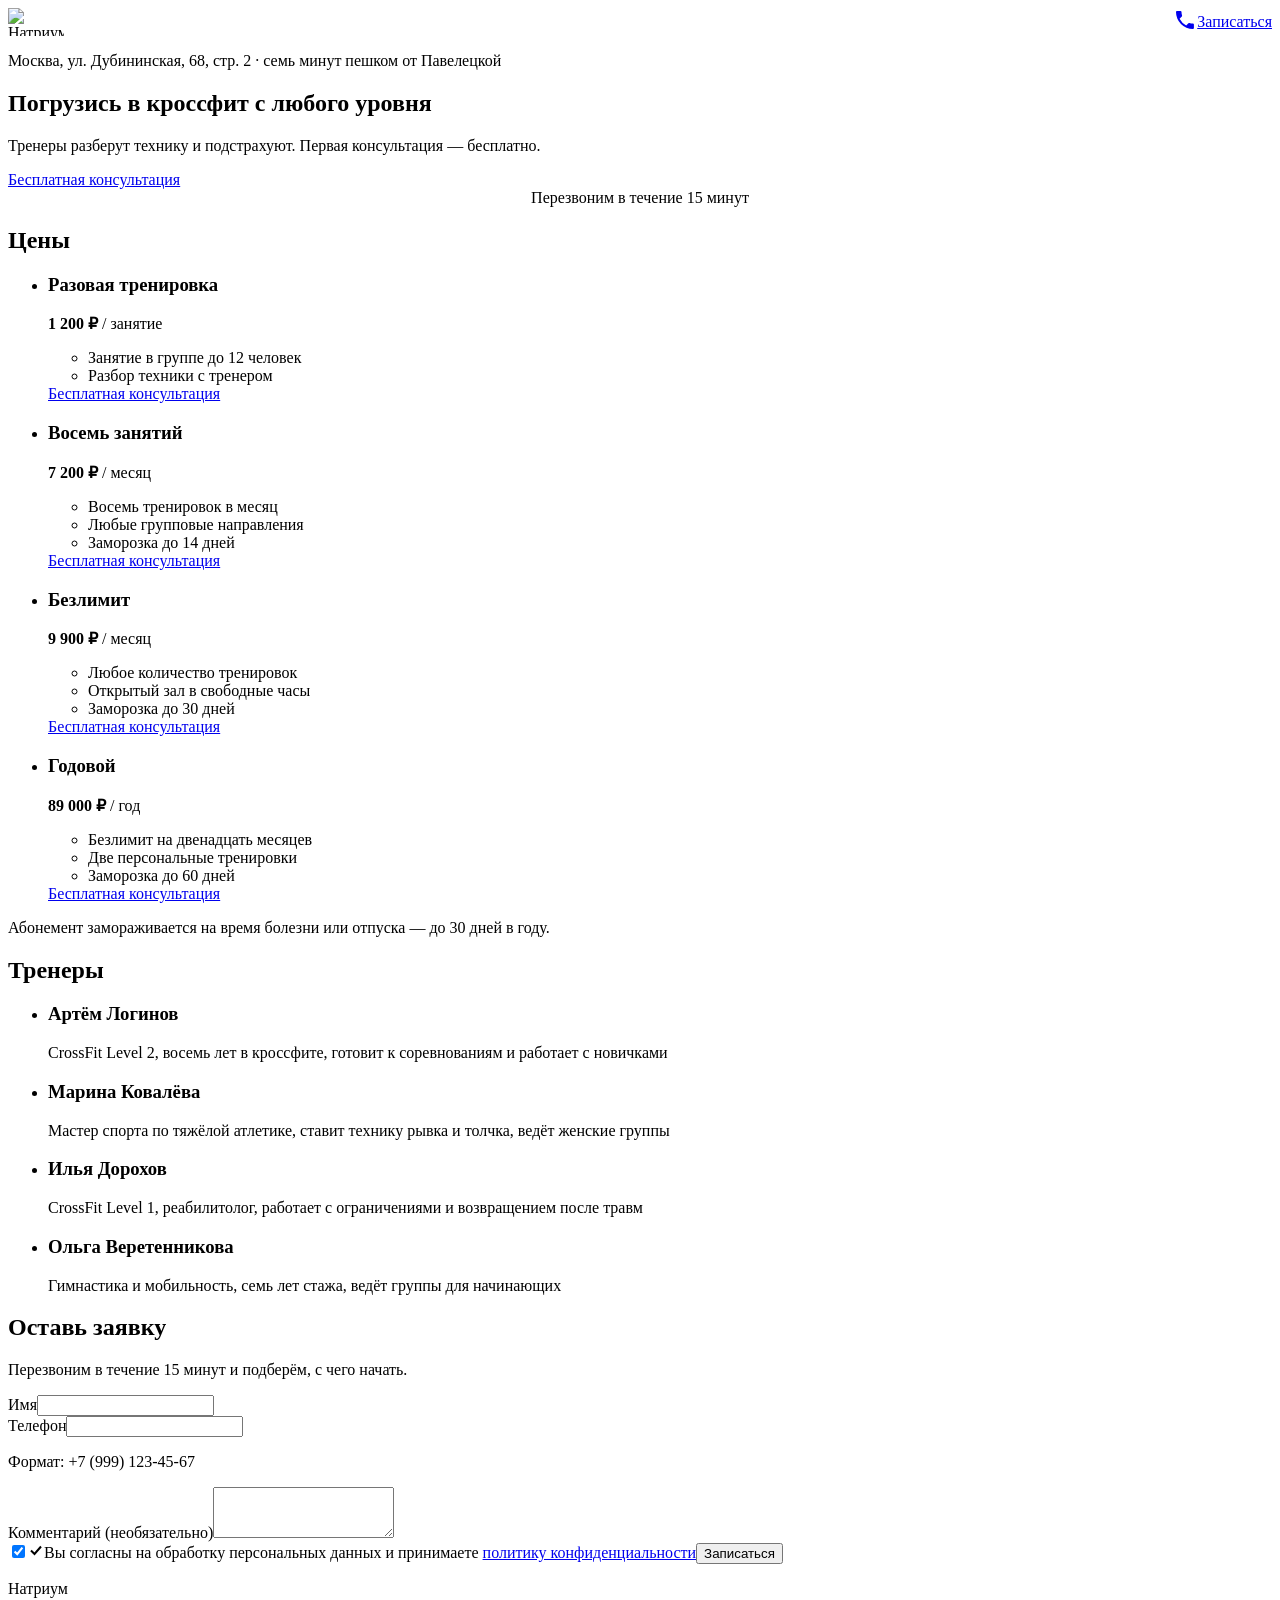
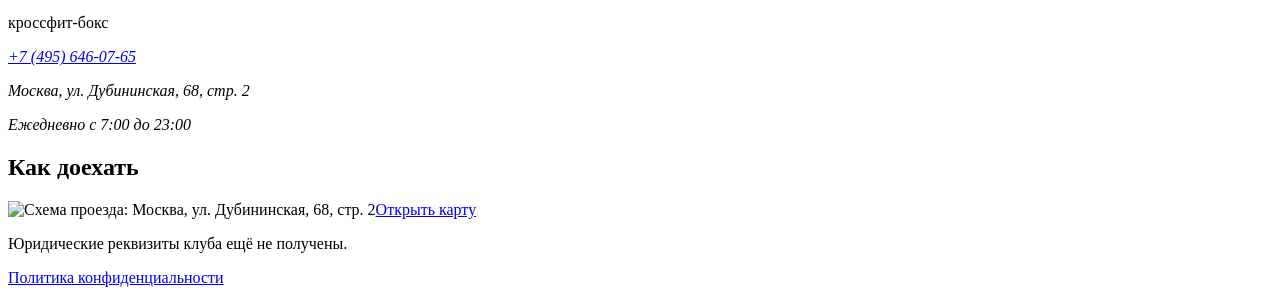
==== prototype/index.html @ 57ae1d21 "Презентация лендинга «Натриум» с кликабельным прототипом Co-Authored-By: Claude Opus 5 <noreply@anth" ====
<!DOCTYPE html><html lang="ru"><head><meta charset="utf-8"><!-- Без user-scalable=no и без maximum-scale: запрет на блокировку зума
         иначе остаётся словами (EXPERIENCE.md → Foundation). --><meta name="viewport" content="width=device-width, initial-scale=1"><title>Натриум — кроссфит-бокс, семь минут пешком от Павелецкой</title><meta name="description" content="Погрузись в кроссфит с любого уровня. Москва, ул. Дубининская, 68, стр. 2."><link rel="canonical" href="https://go.natriumcrossfit.ru/"><meta name="robots" content="noindex, nofollow"><link rel="icon" type="image/svg+xml" href="/natrium-presentation/prototype/favicon.svg"><link rel="preload" href="/natrium-presentation/prototype/fonts/oswald-600-cyrillic.woff2" as="font" type="font/woff2" crossorigin><link rel="preload" href="/natrium-presentation/prototype/fonts/roboto-400-cyrillic.woff2" as="font" type="font/woff2" crossorigin><meta property="og:type" content="website"><meta property="og:url" content="https://go.natriumcrossfit.ru/"><meta property="og:title" content="Натриум — кроссфит-бокс, семь минут пешком от Павелецкой"><meta property="og:description" content="Погрузись в кроссфит с любого уровня. Москва, ул. Дубининская, 68, стр. 2."><meta property="og:locale" content="ru_RU"><meta property="og:site_name" content="Натриум"><link rel="stylesheet" href="/natrium-presentation/prototype/_astro/SiteFooter.D-qZdM9V.css"><style>.site-header__inner[data-astro-cid-fzpbxy5g]{justify-content:space-between;align-items:center;gap:var(--space-3);flex-wrap:wrap;display:flex}.site-header__actions[data-astro-cid-fzpbxy5g]{align-items:center;gap:var(--space-3);display:flex}.hero[data-astro-cid-ge2uvauf]{padding-block:var(--space-5) var(--space-4)}.hero__address[data-astro-cid-ge2uvauf]{margin-block-end:var(--space-4)}.hero__accent[data-astro-cid-ge2uvauf]{color:var(--color-accent-text)}.hero__headline[data-astro-cid-ge2uvauf],.hero__support[data-astro-cid-ge2uvauf]{overflow-wrap:break-word;hyphens:auto}.hero__support[data-astro-cid-ge2uvauf]{margin-block-start:var(--space-3)}.hero__cta[data-astro-cid-ge2uvauf]{text-align:center;margin-block-start:var(--space-5)}.hero__note[data-astro-cid-ge2uvauf]{text-align:center;margin-block-start:var(--space-3)}
</style></head><body><header class="site-header" data-sticky-header data-astro-cid-fzpbxy5g><div class="site-header__inner page" data-astro-cid-fzpbxy5g><img class="site-header__logo" src="/natrium-presentation/prototype/logo.svg" alt="Натриум, кроссфит-бокс" width="56" height="28" data-astro-cid-fzpbxy5g><div class="site-header__actions" data-astro-cid-fzpbxy5g><a class="site-header__tel" href="tel:+74956460765" aria-label="Позвонить в клуб" data-astro-cid-fzpbxy5g><svg width="24" height="24" viewBox="0 0 24 24" fill="none" aria-hidden="true" focusable="false" data-astro-cid-fzpbxy5g><path d="M6.6 10.8a15.1 15.1 0 0 0 6.6 6.6l2.2-2.2a1 1 0 0 1 1-.24c1.1.37 2.3.57 3.5.57a1 1 0 0 1 1 1V20a1 1 0 0 1-1 1A17 17 0 0 1 3 4a1 1 0 0 1 1-1h3.5a1 1 0 0 1 1 1c0 1.2.2 2.4.57 3.5a1 1 0 0 1-.25 1l-2.22 2.3Z" fill="currentColor" data-astro-cid-fzpbxy5g></path></svg></a><a class="button button--compact site-header__cta" href="#lead-form" data-astro-cid-fzpbxy5g>Записаться</a></div></div></header><script type="module">var e=document.querySelector(`[data-sticky-header]`),t=document.querySelector(`[data-hero]`);function n(e){let t=e.offsetHeight;return document.documentElement.style.setProperty(`--header-height`,`${t}px`),t}function r(e,t){!t&&e.contains(document.activeElement)&&document.activeElement?.blur(),e.classList.toggle(`site-header--stuck`,t),document.body.classList.toggle(`has-stuck-header`,t)}if(e&&(n(e),`IntersectionObserver`in window)){if(!t)r(e,!0);else{let i=null,a=()=>{let a=n(e);i?.disconnect(),i=new IntersectionObserver(t=>{let n=t[t.length-1];r(e,!n.isIntersecting)},{rootMargin:`-${a}px 0px 0px 0px`,threshold:0}),i.observe(t)};a(),`ResizeObserver`in window&&new ResizeObserver(()=>a()).observe(e)}}</script><main><section class="hero page" data-hero data-astro-cid-ge2uvauf><p class="hero__address text-small" data-astro-cid-ge2uvauf>Москва, ул. Дубининская, 68, стр. 2 · семь минут пешком от Павелецкой</p><h1 class="hero__headline" data-astro-cid-ge2uvauf>Погрузись в кроссфит <span class="hero__accent" data-astro-cid-ge2uvauf>с любого уровня</span></h1><p class="hero__support" data-astro-cid-ge2uvauf>Тренеры разберут технику и подстрахуют. Первая консультация — бесплатно.</p><a class="button button--primary hero__cta" href="#lead-form" data-astro-cid-ge2uvauf>Бесплатная консультация</a><p class="hero__note text-small" data-astro-cid-ge2uvauf>Перезвоним в течение 15 минут</p></section><section class="gallery" aria-labelledby="gallery-title" data-gallery><div class="page"><h2 id="gallery-title">Атмосфера</h2><p class="gallery__caption text-small">Так выглядит зал в обычный будний вечер</p></div><ul class="gallery__rail" role="list" data-gallery-rail><li class="gallery__item"><figure class="gallery__card" tabindex="0" data-description="Заглушка вместо фотографии зала: общий вид тренировочной зоны" aria-label="Заглушка вместо фотографии зала: общий вид тренировочной зоны. Фото 1 из 6"><img src="/natrium-presentation/prototype/gallery/stub-1.webp" alt="" role="presentation" width="240" height="172" loading="lazy" decoding="async" data-gallery-image></figure></li><li class="gallery__item"><figure class="gallery__card" tabindex="0" data-description="Заглушка вместо фотографии зала: стойки со штангами" aria-label="Заглушка вместо фотографии зала: стойки со штангами. Фото 2 из 6"><img src="/natrium-presentation/prototype/gallery/stub-2.webp" alt="" role="presentation" width="240" height="172" loading="lazy" decoding="async" data-gallery-image></figure></li><li class="gallery__item"><figure class="gallery__card" tabindex="0" data-description="Заглушка вместо фотографии зала: зона с гирями и канатами" aria-label="Заглушка вместо фотографии зала: зона с гирями и канатами. Фото 3 из 6"><img src="/natrium-presentation/prototype/gallery/stub-3.webp" alt="" role="presentation" width="240" height="172" loading="lazy" decoding="async" data-gallery-image></figure></li><li class="gallery__item"><figure class="gallery__card" tabindex="0" data-description="Заглушка вместо фотографии зала: групповая тренировка" aria-label="Заглушка вместо фотографии зала: групповая тренировка. Фото 4 из 6"><img src="/natrium-presentation/prototype/gallery/stub-4.webp" alt="" role="presentation" width="240" height="172" loading="lazy" decoding="async" data-gallery-image></figure></li><li class="gallery__item"><figure class="gallery__card" tabindex="0" data-description="Заглушка вместо фотографии зала: тренер объясняет технику" aria-label="Заглушка вместо фотографии зала: тренер объясняет технику. Фото 5 из 6"><img src="/natrium-presentation/prototype/gallery/stub-5.webp" alt="" role="presentation" width="240" height="172" loading="lazy" decoding="async" data-gallery-image></figure></li><li class="gallery__item"><figure class="gallery__card" tabindex="0" data-description="Заглушка вместо фотографии зала: раздевалка и душевые" aria-label="Заглушка вместо фотографии зала: раздевалка и душевые. Фото 6 из 6"><img src="/natrium-presentation/prototype/gallery/stub-6.webp" alt="" role="presentation" width="240" height="172" loading="lazy" decoding="async" data-gallery-image></figure></li></ul><div class="gallery__dots page" aria-hidden="true" data-gallery-dots><span class="gallery__dot" data-dot-index="0"></span><span class="gallery__dot" data-dot-index="1"></span><span class="gallery__dot" data-dot-index="2"></span><span class="gallery__dot" data-dot-index="3"></span><span class="gallery__dot" data-dot-index="4"></span><span class="gallery__dot" data-dot-index="5"></span></div></section><script type="module">var e=document.querySelector(`[data-gallery-rail]`),t=document.querySelector(`[data-gallery-dots]`),n=e?.closest(`[data-gallery]`)??null;if(e){let r=()=>Array.from(e.querySelectorAll(`.gallery__card`));function i(){let e=r();for(let[t,n]of e.entries()){let r=n.dataset.description??``;n.setAttribute(`aria-label`,`${r}. Фото ${t+1} из ${e.length}`)}}e.addEventListener(`keydown`,e=>{let t=r(),n=t.indexOf(document.activeElement);if(n===-1)return;let i=null;e.key===`ArrowRight`?i=n+1:e.key===`ArrowLeft`?i=n-1:e.key===`Home`?i=0:e.key===`End`&&(i=t.length-1),!(i===null||i<0||i>=t.length||i===n)&&(e.preventDefault(),t[i].focus())});let a=null;if(t&&`IntersectionObserver`in window){a=new IntersectionObserver(e=>{let n=e.filter(e=>e.isIntersecting).sort((e,t)=>t.intersectionRatio-e.intersectionRatio)[0];if(!n)return;let i=r().indexOf(n.target);Array.from(t.querySelectorAll(`.gallery__dot`)).forEach((e,t)=>e.classList.toggle(`gallery__dot--on`,t===i))},{root:e,threshold:.6});for(let e of r())a.observe(e)}function o(o){let s=o.closest(`.gallery__card`),c=o.closest(`.gallery__item`);if(!s||!c)return;let l=r(),u=l.indexOf(s);s.contains(document.activeElement)&&(l[u+1]??l[u-1]??e).focus?.(),a?.unobserve(s),t?.querySelectorAll(`.gallery__dot`)[u]?.remove(),c.remove(),i(),r().length===0&&n?.remove()}for(let t of e.querySelectorAll(`[data-gallery-image]`))t.addEventListener(`error`,()=>o(t)),t.complete&&t.naturalWidth===0&&o(t)}</script><section class="pricing" aria-labelledby="pricing-title" data-pricing><div class="page"><h2 id="pricing-title">Цены</h2><ul class="pricing__grid" role="list"><li class="pricing__item"><article class="card-price" aria-labelledby="plan-probe"><h3 id="plan-probe" class="card-price__name">Разовая тренировка</h3><p class="card-price__price" aria-label="1 200 рублей за занятие"><strong>1 200&#160;₽</strong> <span class="card-price__period">/ занятие</span></p><ul class="card-price__includes" role="list"><li>Занятие в группе до 12 человек</li><li>Разбор техники с тренером</li></ul><a class="button button--primary card-price__cta" href="#lead-form" data-plan="probe" data-plan-name="Разовая тренировка" aria-label="Бесплатная консультация — тариф «Разовая тренировка»">Бесплатная консультация</a></article></li><li class="pricing__item"><article class="card-price" aria-labelledby="plan-month-8"><h3 id="plan-month-8" class="card-price__name">Восемь занятий</h3><p class="card-price__price" aria-label="7 200 рублей за месяц"><strong>7 200&#160;₽</strong> <span class="card-price__period">/ месяц</span></p><ul class="card-price__includes" role="list"><li>Восемь тренировок в месяц</li><li>Любые групповые направления</li><li>Заморозка до 14 дней</li></ul><a class="button button--primary card-price__cta" href="#lead-form" data-plan="month-8" data-plan-name="Восемь занятий" aria-label="Бесплатная консультация — тариф «Восемь занятий»">Бесплатная консультация</a></article></li><li class="pricing__item"><article class="card-price" aria-labelledby="plan-month-unlim"><h3 id="plan-month-unlim" class="card-price__name">Безлимит</h3><p class="card-price__price" aria-label="9 900 рублей за месяц"><strong>9 900&#160;₽</strong> <span class="card-price__period">/ месяц</span></p><ul class="card-price__includes" role="list"><li>Любое количество тренировок</li><li>Открытый зал в свободные часы</li><li>Заморозка до 30 дней</li></ul><a class="button button--primary card-price__cta" href="#lead-form" data-plan="month-unlim" data-plan-name="Безлимит" aria-label="Бесплатная консультация — тариф «Безлимит»">Бесплатная консультация</a></article></li><li class="pricing__item"><article class="card-price" aria-labelledby="plan-year"><h3 id="plan-year" class="card-price__name">Годовой</h3><p class="card-price__price" aria-label="89 000 рублей за год"><strong>89 000&#160;₽</strong> <span class="card-price__period">/ год</span></p><ul class="card-price__includes" role="list"><li>Безлимит на двенадцать месяцев</li><li>Две персональные тренировки</li><li>Заморозка до 60 дней</li></ul><a class="button button--primary card-price__cta" href="#lead-form" data-plan="year" data-plan-name="Годовой" aria-label="Бесплатная консультация — тариф «Годовой»">Бесплатная консультация</a></article></li></ul><p class="pricing__note text-small">Абонемент замораживается на время болезни или отпуска — до 30 дней в году.</p></div></section><section class="coaches" aria-labelledby="coaches-title" data-coaches><div class="page"><h2 id="coaches-title">Тренеры</h2><ul class="coaches__grid" role="list"><li class="card-coach"><img class="card-coach__photo" src="/natrium-presentation/prototype/coaches/stub-1.webp" alt="Артём Логинов: фотография ещё не получена" width="480" height="480" loading="lazy" decoding="async" data-coach-photo><h3 class="card-coach__name">Артём Логинов</h3><p class="card-coach__meta">CrossFit Level 2, восемь лет в кроссфите, готовит к соревнованиям и работает с новичками</p></li><li class="card-coach"><img class="card-coach__photo" src="/natrium-presentation/prototype/coaches/stub-2.webp" alt="Марина Ковалёва: фотография ещё не получена" width="480" height="480" loading="lazy" decoding="async" data-coach-photo><h3 class="card-coach__name">Марина Ковалёва</h3><p class="card-coach__meta">Мастер спорта по тяжёлой атлетике, ставит технику рывка и толчка, ведёт женские группы</p></li><li class="card-coach"><img class="card-coach__photo" src="/natrium-presentation/prototype/coaches/stub-3.webp" alt="Илья Дорохов: фотография ещё не получена" width="480" height="480" loading="lazy" decoding="async" data-coach-photo><h3 class="card-coach__name">Илья Дорохов</h3><p class="card-coach__meta">CrossFit Level 1, реабилитолог, работает с ограничениями и возвращением после травм</p></li><li class="card-coach"><img class="card-coach__photo" src="/natrium-presentation/prototype/coaches/stub-4.webp" alt="Ольга Веретенникова: фотография ещё не получена" width="480" height="480" loading="lazy" decoding="async" data-coach-photo><h3 class="card-coach__name">Ольга Веретенникова</h3><p class="card-coach__meta">Гимнастика и мобильность, семь лет стажа, ведёт группы для начинающих</p></li></ul></div></section><script type="module">for(let e of document.querySelectorAll(`[data-coach-photo]`)){let t=()=>{e.hidden=!0};e.addEventListener(`error`,t),e.complete&&e.naturalWidth===0&&t()}</script><section class="lead-inline page" id="lead-form" aria-labelledby="lead-inline-title" data-lead-inline><form class="lead-form" method="post" data-lead-form="inline"><h2 class="lead-form__title" id="lead-inline-title">Оставь заявку</h2><p class="lead-form__lead">Перезвоним в течение 15 минут и подберём, с чего начать.</p><div class="field"><label class="field__label" for="lead-inline-name">Имя</label><input class="field__input" id="lead-inline-name" name="name" type="text" autocomplete="name" autocapitalize="words"></div><div class="field"><label class="field__label" for="lead-inline-phone">Телефон</label><input class="field__input" id="lead-inline-phone" name="phone" type="tel" autocomplete="tel" aria-describedby="lead-inline-phone-hint"><p class="field__hint" id="lead-inline-phone-hint">Формат: +7 (999) 123-45-67</p></div><div class="field"><label class="field__label" for="lead-inline-comment">Комментарий (необязательно)</label><textarea class="field__input field__input--comment" id="lead-inline-comment" name="comment" rows="3"></textarea></div><label class="consent" for="lead-inline-consent"><span class="consent__control"><input class="consent__box" id="lead-inline-consent" name="consent" type="checkbox" checked><svg class="consent__check" width="16" height="16" viewBox="0 0 16 16" aria-hidden="true" focusable="false"><path d="M3 8.5 6.5 12 13 4.5" fill="none" stroke="currentColor" stroke-width="2"></path></svg></span><span class="consent__label">Вы согласны на обработку персональных данных и принимаете <a href="/natrium-presentation/prototype/policy/" target="_blank" rel="noopener" aria-label="политику конфиденциальности — откроется в новой вкладке">политику конфиденциальности</a></span></label><button class="button button--primary lead-form__submit" type="submit">Записаться</button></form></section></main><footer class="site-footer on-inverse" data-footer><div class="page"><p class="site-footer__name">Натриум</p><p class="site-footer__tagline text-small">кроссфит-бокс</p><address class="site-footer__contacts"><p class="site-footer__contact"><a class="site-footer__phone" href="tel:+74956460765">+7 (495) 646-07-65</a></p><p class="site-footer__address text-small">Москва, ул. Дубининская, 68, стр. 2</p><p class="site-footer__hours text-small">Ежедневно с 7:00 до 23:00</p></address><section class="map-footer" aria-labelledby="map-title" data-map><h2 id="map-title" class="site-footer__map-title text-small">Как доехать</h2><img class="map-footer__preview" src="/natrium-presentation/prototype/map-preview.webp" alt="Схема проезда: Москва, ул. Дубининская, 68, стр. 2" width="720" height="480" loading="lazy" decoding="async" data-map-preview><a class="button button--secondary map-footer__activate" href="https://yandex.ru/maps/-/CDbXqL5b" target="_blank" rel="noopener" data-map-activate data-map-embed="https://yandex.ru/map-widget/v1/?ll=37.635%2C55.717&amp;z=16&amp;mode=search&amp;text=Дубининская%2068с2" data-map-title="Карта: Москва, ул. Дубининская, 68, стр. 2">Открыть карту</a></section><div class="site-footer__legal text-legal"><p data-legal-missing>Юридические реквизиты клуба ещё не получены.</p><p><a class="site-footer__policy" href="/natrium-presentation/prototype/policy/" target="_blank" rel="noopener" aria-label="Политика конфиденциальности — откроется в новой вкладке" data-policy-link>Политика конфиденциальности</a></p></div></div></footer><script type="module">var e=document.querySelector(`[data-map-activate]`),t=document.querySelector(`[data-map-preview]`);if(e&&t){let n=e.dataset.mapEmbed,r=e.dataset.mapTitle??`Карта`;n&&e.addEventListener(`click`,i=>{if(i.defaultPrevented||i.metaKey||i.ctrlKey||i.shiftKey||i.altKey||i.button!==0)return;i.preventDefault();let a=document.createElement(`iframe`);a.className=`map-footer__frame`,a.src=n,a.title=r,a.loading=`lazy`,a.referrerPolicy=`strict-origin-when-cross-origin`,a.addEventListener(`error`,()=>{a.replaceWith(t),e.hidden=!1,e.focus()}),t.replaceWith(a),e.hidden=!0,a.tabIndex=-1,a.focus()})}</script><dialog class="lead-dialog" aria-labelledby="lead-dialog-title" data-lead-dialog><button class="lead-dialog__close" type="button" aria-label="Закрыть форму" data-lead-close><svg width="24" height="24" viewBox="0 0 24 24" aria-hidden="true" focusable="false"><path d="M6 6l12 12M18 6 6 18" fill="none" stroke="currentColor" stroke-width="2"></path></svg></button><div class="lead-dialog__sheet"><form class="lead-form" method="post" data-lead-form="dialog"><h2 class="lead-form__title" id="lead-dialog-title" tabindex="-1" autofocus>Оставь заявку</h2><p class="lead-form__lead">Перезвоним в течение 15 минут и подберём, с чего начать.</p><div class="field"><label class="field__label" for="lead-dialog-name">Имя</label><input class="field__input" id="lead-dialog-name" name="name" type="text" autocomplete="name" autocapitalize="words"></div><div class="field"><label class="field__label" for="lead-dialog-phone">Телефон</label><input class="field__input" id="lead-dialog-phone" name="phone" type="tel" autocomplete="tel" aria-describedby="lead-dialog-phone-hint"><p class="field__hint" id="lead-dialog-phone-hint">Формат: +7 (999) 123-45-67</p></div><div class="field"><label class="field__label" for="lead-dialog-comment">Комментарий (необязательно)</label><textarea class="field__input field__input--comment" id="lead-dialog-comment" name="comment" rows="3"></textarea></div><label class="consent" for="lead-dialog-consent"><span class="consent__control"><input class="consent__box" id="lead-dialog-consent" name="consent" type="checkbox" checked><svg class="consent__check" width="16" height="16" viewBox="0 0 16 16" aria-hidden="true" focusable="false"><path d="M3 8.5 6.5 12 13 4.5" fill="none" stroke="currentColor" stroke-width="2"></path></svg></span><span class="consent__label">Вы согласны на обработку персональных данных и принимаете <a href="/natrium-presentation/prototype/policy/" target="_blank" rel="noopener" aria-label="политику конфиденциальности — откроется в новой вкладке">политику конфиденциальности</a></span></label><button class="button button--primary lead-form__submit" type="submit">Записаться</button></form></div></dialog><script type="module">var e=document.querySelector(`[data-lead-dialog]`),t=[...document.querySelectorAll(`[data-lead-form]`)];function n(e,n){if(n.name)for(let r of t){if(r===e)continue;let t=r.elements.namedItem(n.name);(t instanceof HTMLInputElement||t instanceof HTMLTextAreaElement)&&(n instanceof HTMLInputElement&&n.type===`checkbox`?t.checked=n.checked:t.value=n.value)}}for(let e of t){e.reset();let t=t=>{let r=t.target;(r instanceof HTMLInputElement||r instanceof HTMLTextAreaElement)&&n(e,r)};e.addEventListener(`input`,t),e.addEventListener(`change`,t),e.addEventListener(`submit`,e=>e.preventDefault())}if(e&&typeof e.showModal==`function`){let t=e.querySelector(`#lead-dialog-title`),n=null,r=r=>{e.open||(n=r,e.showModal(),t?.focus({preventScroll:!0}))};document.addEventListener(`click`,e=>{if(e.defaultPrevented||e.button!==0||e.metaKey||e.ctrlKey||e.shiftKey||e.altKey)return;let t=e.target?.closest?.(`a[href="#lead-form"]`);t&&(e.preventDefault(),r(t))}),e.querySelector(`[data-lead-close]`)?.addEventListener(`click`,()=>e.close());let i=!1;e.addEventListener(`pointerdown`,t=>{i=t.target===e}),e.addEventListener(`click`,t=>{t.target===e&&i&&e.close(),i=!1}),e.addEventListener(`close`,()=>{n?.focus({preventScroll:!0}),n=null});let a=window.visualViewport;if(a){let n=()=>{if(!e.open)return;let t=document.documentElement,n=Math.max(0,window.innerHeight-a.height-a.offsetTop);t.style.setProperty(`--viewport-height`,`${a.height}px`),t.style.setProperty(`--keyboard-inset`,`${n}px`)},r=()=>{n();let r=document.activeElement;e.open&&r instanceof HTMLElement&&e.contains(r)&&r!==t&&r.scrollIntoView({block:`nearest`})};a.addEventListener(`resize`,r),a.addEventListener(`scroll`,n),e.addEventListener(`focusin`,r)}}</script></body></html>
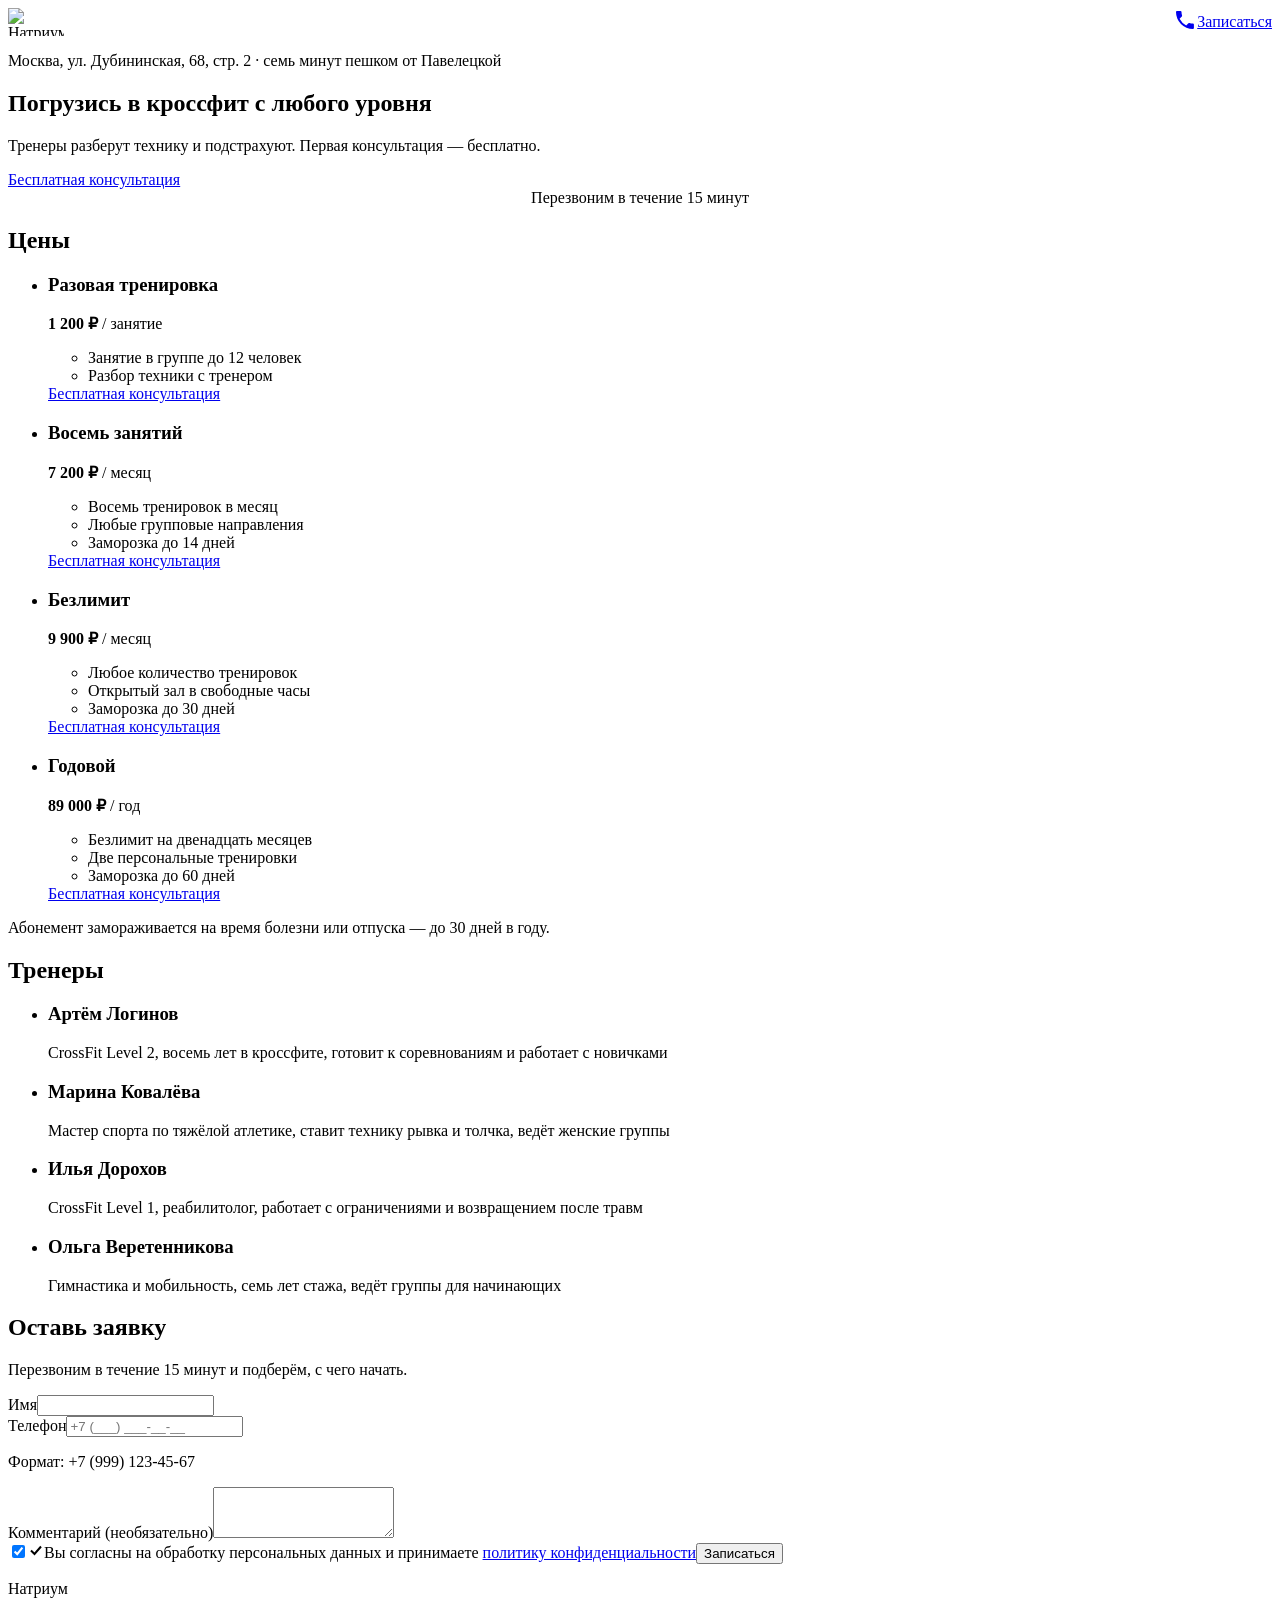
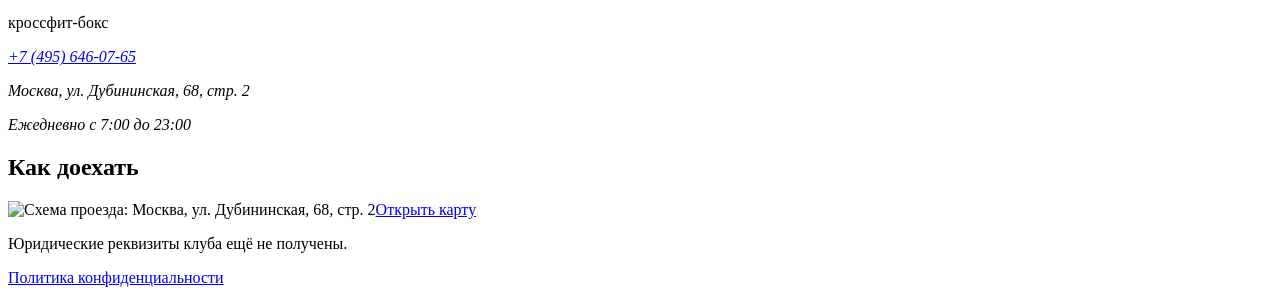
==== commit 783a3aa4: "Презентация: маска телефона и проверка полей готовы Прототип пересобран из onepagesite (main 7239dca" ====
--- a/prototype/index.html
+++ b/prototype/index.html
@@ -1,3 +1,3 @@
 <!DOCTYPE html><html lang="ru"><head><meta charset="utf-8"><!-- Без user-scalable=no и без maximum-scale: запрет на блокировку зума
-         иначе остаётся словами (EXPERIENCE.md → Foundation). --><meta name="viewport" content="width=device-width, initial-scale=1"><title>Натриум — кроссфит-бокс, семь минут пешком от Павелецкой</title><meta name="description" content="Погрузись в кроссфит с любого уровня. Москва, ул. Дубининская, 68, стр. 2."><link rel="canonical" href="https://go.natriumcrossfit.ru/"><meta name="robots" content="noindex, nofollow"><link rel="icon" type="image/svg+xml" href="/natrium-presentation/prototype/favicon.svg"><link rel="preload" href="/natrium-presentation/prototype/fonts/oswald-600-cyrillic.woff2" as="font" type="font/woff2" crossorigin><link rel="preload" href="/natrium-presentation/prototype/fonts/roboto-400-cyrillic.woff2" as="font" type="font/woff2" crossorigin><meta property="og:type" content="website"><meta property="og:url" content="https://go.natriumcrossfit.ru/"><meta property="og:title" content="Натриум — кроссфит-бокс, семь минут пешком от Павелецкой"><meta property="og:description" content="Погрузись в кроссфит с любого уровня. Москва, ул. Дубининская, 68, стр. 2."><meta property="og:locale" content="ru_RU"><meta property="og:site_name" content="Натриум"><link rel="stylesheet" href="/natrium-presentation/prototype/_astro/SiteFooter.D-qZdM9V.css"><style>.site-header__inner[data-astro-cid-fzpbxy5g]{justify-content:space-between;align-items:center;gap:var(--space-3);flex-wrap:wrap;display:flex}.site-header__actions[data-astro-cid-fzpbxy5g]{align-items:center;gap:var(--space-3);display:flex}.hero[data-astro-cid-ge2uvauf]{padding-block:var(--space-5) var(--space-4)}.hero__address[data-astro-cid-ge2uvauf]{margin-block-end:var(--space-4)}.hero__accent[data-astro-cid-ge2uvauf]{color:var(--color-accent-text)}.hero__headline[data-astro-cid-ge2uvauf],.hero__support[data-astro-cid-ge2uvauf]{overflow-wrap:break-word;hyphens:auto}.hero__support[data-astro-cid-ge2uvauf]{margin-block-start:var(--space-3)}.hero__cta[data-astro-cid-ge2uvauf]{text-align:center;margin-block-start:var(--space-5)}.hero__note[data-astro-cid-ge2uvauf]{text-align:center;margin-block-start:var(--space-3)}
-</style></head><body><header class="site-header" data-sticky-header data-astro-cid-fzpbxy5g><div class="site-header__inner page" data-astro-cid-fzpbxy5g><img class="site-header__logo" src="/natrium-presentation/prototype/logo.svg" alt="Натриум, кроссфит-бокс" width="56" height="28" data-astro-cid-fzpbxy5g><div class="site-header__actions" data-astro-cid-fzpbxy5g><a class="site-header__tel" href="tel:+74956460765" aria-label="Позвонить в клуб" data-astro-cid-fzpbxy5g><svg width="24" height="24" viewBox="0 0 24 24" fill="none" aria-hidden="true" focusable="false" data-astro-cid-fzpbxy5g><path d="M6.6 10.8a15.1 15.1 0 0 0 6.6 6.6l2.2-2.2a1 1 0 0 1 1-.24c1.1.37 2.3.57 3.5.57a1 1 0 0 1 1 1V20a1 1 0 0 1-1 1A17 17 0 0 1 3 4a1 1 0 0 1 1-1h3.5a1 1 0 0 1 1 1c0 1.2.2 2.4.57 3.5a1 1 0 0 1-.25 1l-2.22 2.3Z" fill="currentColor" data-astro-cid-fzpbxy5g></path></svg></a><a class="button button--compact site-header__cta" href="#lead-form" data-astro-cid-fzpbxy5g>Записаться</a></div></div></header><script type="module">var e=document.querySelector(`[data-sticky-header]`),t=document.querySelector(`[data-hero]`);function n(e){let t=e.offsetHeight;return document.documentElement.style.setProperty(`--header-height`,`${t}px`),t}function r(e,t){!t&&e.contains(document.activeElement)&&document.activeElement?.blur(),e.classList.toggle(`site-header--stuck`,t),document.body.classList.toggle(`has-stuck-header`,t)}if(e&&(n(e),`IntersectionObserver`in window)){if(!t)r(e,!0);else{let i=null,a=()=>{let a=n(e);i?.disconnect(),i=new IntersectionObserver(t=>{let n=t[t.length-1];r(e,!n.isIntersecting)},{rootMargin:`-${a}px 0px 0px 0px`,threshold:0}),i.observe(t)};a(),`ResizeObserver`in window&&new ResizeObserver(()=>a()).observe(e)}}</script><main><section class="hero page" data-hero data-astro-cid-ge2uvauf><p class="hero__address text-small" data-astro-cid-ge2uvauf>Москва, ул. Дубининская, 68, стр. 2 · семь минут пешком от Павелецкой</p><h1 class="hero__headline" data-astro-cid-ge2uvauf>Погрузись в кроссфит <span class="hero__accent" data-astro-cid-ge2uvauf>с любого уровня</span></h1><p class="hero__support" data-astro-cid-ge2uvauf>Тренеры разберут технику и подстрахуют. Первая консультация — бесплатно.</p><a class="button button--primary hero__cta" href="#lead-form" data-astro-cid-ge2uvauf>Бесплатная консультация</a><p class="hero__note text-small" data-astro-cid-ge2uvauf>Перезвоним в течение 15 минут</p></section><section class="gallery" aria-labelledby="gallery-title" data-gallery><div class="page"><h2 id="gallery-title">Атмосфера</h2><p class="gallery__caption text-small">Так выглядит зал в обычный будний вечер</p></div><ul class="gallery__rail" role="list" data-gallery-rail><li class="gallery__item"><figure class="gallery__card" tabindex="0" data-description="Заглушка вместо фотографии зала: общий вид тренировочной зоны" aria-label="Заглушка вместо фотографии зала: общий вид тренировочной зоны. Фото 1 из 6"><img src="/natrium-presentation/prototype/gallery/stub-1.webp" alt="" role="presentation" width="240" height="172" loading="lazy" decoding="async" data-gallery-image></figure></li><li class="gallery__item"><figure class="gallery__card" tabindex="0" data-description="Заглушка вместо фотографии зала: стойки со штангами" aria-label="Заглушка вместо фотографии зала: стойки со штангами. Фото 2 из 6"><img src="/natrium-presentation/prototype/gallery/stub-2.webp" alt="" role="presentation" width="240" height="172" loading="lazy" decoding="async" data-gallery-image></figure></li><li class="gallery__item"><figure class="gallery__card" tabindex="0" data-description="Заглушка вместо фотографии зала: зона с гирями и канатами" aria-label="Заглушка вместо фотографии зала: зона с гирями и канатами. Фото 3 из 6"><img src="/natrium-presentation/prototype/gallery/stub-3.webp" alt="" role="presentation" width="240" height="172" loading="lazy" decoding="async" data-gallery-image></figure></li><li class="gallery__item"><figure class="gallery__card" tabindex="0" data-description="Заглушка вместо фотографии зала: групповая тренировка" aria-label="Заглушка вместо фотографии зала: групповая тренировка. Фото 4 из 6"><img src="/natrium-presentation/prototype/gallery/stub-4.webp" alt="" role="presentation" width="240" height="172" loading="lazy" decoding="async" data-gallery-image></figure></li><li class="gallery__item"><figure class="gallery__card" tabindex="0" data-description="Заглушка вместо фотографии зала: тренер объясняет технику" aria-label="Заглушка вместо фотографии зала: тренер объясняет технику. Фото 5 из 6"><img src="/natrium-presentation/prototype/gallery/stub-5.webp" alt="" role="presentation" width="240" height="172" loading="lazy" decoding="async" data-gallery-image></figure></li><li class="gallery__item"><figure class="gallery__card" tabindex="0" data-description="Заглушка вместо фотографии зала: раздевалка и душевые" aria-label="Заглушка вместо фотографии зала: раздевалка и душевые. Фото 6 из 6"><img src="/natrium-presentation/prototype/gallery/stub-6.webp" alt="" role="presentation" width="240" height="172" loading="lazy" decoding="async" data-gallery-image></figure></li></ul><div class="gallery__dots page" aria-hidden="true" data-gallery-dots><span class="gallery__dot" data-dot-index="0"></span><span class="gallery__dot" data-dot-index="1"></span><span class="gallery__dot" data-dot-index="2"></span><span class="gallery__dot" data-dot-index="3"></span><span class="gallery__dot" data-dot-index="4"></span><span class="gallery__dot" data-dot-index="5"></span></div></section><script type="module">var e=document.querySelector(`[data-gallery-rail]`),t=document.querySelector(`[data-gallery-dots]`),n=e?.closest(`[data-gallery]`)??null;if(e){let r=()=>Array.from(e.querySelectorAll(`.gallery__card`));function i(){let e=r();for(let[t,n]of e.entries()){let r=n.dataset.description??``;n.setAttribute(`aria-label`,`${r}. Фото ${t+1} из ${e.length}`)}}e.addEventListener(`keydown`,e=>{let t=r(),n=t.indexOf(document.activeElement);if(n===-1)return;let i=null;e.key===`ArrowRight`?i=n+1:e.key===`ArrowLeft`?i=n-1:e.key===`Home`?i=0:e.key===`End`&&(i=t.length-1),!(i===null||i<0||i>=t.length||i===n)&&(e.preventDefault(),t[i].focus())});let a=null;if(t&&`IntersectionObserver`in window){a=new IntersectionObserver(e=>{let n=e.filter(e=>e.isIntersecting).sort((e,t)=>t.intersectionRatio-e.intersectionRatio)[0];if(!n)return;let i=r().indexOf(n.target);Array.from(t.querySelectorAll(`.gallery__dot`)).forEach((e,t)=>e.classList.toggle(`gallery__dot--on`,t===i))},{root:e,threshold:.6});for(let e of r())a.observe(e)}function o(o){let s=o.closest(`.gallery__card`),c=o.closest(`.gallery__item`);if(!s||!c)return;let l=r(),u=l.indexOf(s);s.contains(document.activeElement)&&(l[u+1]??l[u-1]??e).focus?.(),a?.unobserve(s),t?.querySelectorAll(`.gallery__dot`)[u]?.remove(),c.remove(),i(),r().length===0&&n?.remove()}for(let t of e.querySelectorAll(`[data-gallery-image]`))t.addEventListener(`error`,()=>o(t)),t.complete&&t.naturalWidth===0&&o(t)}</script><section class="pricing" aria-labelledby="pricing-title" data-pricing><div class="page"><h2 id="pricing-title">Цены</h2><ul class="pricing__grid" role="list"><li class="pricing__item"><article class="card-price" aria-labelledby="plan-probe"><h3 id="plan-probe" class="card-price__name">Разовая тренировка</h3><p class="card-price__price" aria-label="1 200 рублей за занятие"><strong>1 200&#160;₽</strong> <span class="card-price__period">/ занятие</span></p><ul class="card-price__includes" role="list"><li>Занятие в группе до 12 человек</li><li>Разбор техники с тренером</li></ul><a class="button button--primary card-price__cta" href="#lead-form" data-plan="probe" data-plan-name="Разовая тренировка" aria-label="Бесплатная консультация — тариф «Разовая тренировка»">Бесплатная консультация</a></article></li><li class="pricing__item"><article class="card-price" aria-labelledby="plan-month-8"><h3 id="plan-month-8" class="card-price__name">Восемь занятий</h3><p class="card-price__price" aria-label="7 200 рублей за месяц"><strong>7 200&#160;₽</strong> <span class="card-price__period">/ месяц</span></p><ul class="card-price__includes" role="list"><li>Восемь тренировок в месяц</li><li>Любые групповые направления</li><li>Заморозка до 14 дней</li></ul><a class="button button--primary card-price__cta" href="#lead-form" data-plan="month-8" data-plan-name="Восемь занятий" aria-label="Бесплатная консультация — тариф «Восемь занятий»">Бесплатная консультация</a></article></li><li class="pricing__item"><article class="card-price" aria-labelledby="plan-month-unlim"><h3 id="plan-month-unlim" class="card-price__name">Безлимит</h3><p class="card-price__price" aria-label="9 900 рублей за месяц"><strong>9 900&#160;₽</strong> <span class="card-price__period">/ месяц</span></p><ul class="card-price__includes" role="list"><li>Любое количество тренировок</li><li>Открытый зал в свободные часы</li><li>Заморозка до 30 дней</li></ul><a class="button button--primary card-price__cta" href="#lead-form" data-plan="month-unlim" data-plan-name="Безлимит" aria-label="Бесплатная консультация — тариф «Безлимит»">Бесплатная консультация</a></article></li><li class="pricing__item"><article class="card-price" aria-labelledby="plan-year"><h3 id="plan-year" class="card-price__name">Годовой</h3><p class="card-price__price" aria-label="89 000 рублей за год"><strong>89 000&#160;₽</strong> <span class="card-price__period">/ год</span></p><ul class="card-price__includes" role="list"><li>Безлимит на двенадцать месяцев</li><li>Две персональные тренировки</li><li>Заморозка до 60 дней</li></ul><a class="button button--primary card-price__cta" href="#lead-form" data-plan="year" data-plan-name="Годовой" aria-label="Бесплатная консультация — тариф «Годовой»">Бесплатная консультация</a></article></li></ul><p class="pricing__note text-small">Абонемент замораживается на время болезни или отпуска — до 30 дней в году.</p></div></section><section class="coaches" aria-labelledby="coaches-title" data-coaches><div class="page"><h2 id="coaches-title">Тренеры</h2><ul class="coaches__grid" role="list"><li class="card-coach"><img class="card-coach__photo" src="/natrium-presentation/prototype/coaches/stub-1.webp" alt="Артём Логинов: фотография ещё не получена" width="480" height="480" loading="lazy" decoding="async" data-coach-photo><h3 class="card-coach__name">Артём Логинов</h3><p class="card-coach__meta">CrossFit Level 2, восемь лет в кроссфите, готовит к соревнованиям и работает с новичками</p></li><li class="card-coach"><img class="card-coach__photo" src="/natrium-presentation/prototype/coaches/stub-2.webp" alt="Марина Ковалёва: фотография ещё не получена" width="480" height="480" loading="lazy" decoding="async" data-coach-photo><h3 class="card-coach__name">Марина Ковалёва</h3><p class="card-coach__meta">Мастер спорта по тяжёлой атлетике, ставит технику рывка и толчка, ведёт женские группы</p></li><li class="card-coach"><img class="card-coach__photo" src="/natrium-presentation/prototype/coaches/stub-3.webp" alt="Илья Дорохов: фотография ещё не получена" width="480" height="480" loading="lazy" decoding="async" data-coach-photo><h3 class="card-coach__name">Илья Дорохов</h3><p class="card-coach__meta">CrossFit Level 1, реабилитолог, работает с ограничениями и возвращением после травм</p></li><li class="card-coach"><img class="card-coach__photo" src="/natrium-presentation/prototype/coaches/stub-4.webp" alt="Ольга Веретенникова: фотография ещё не получена" width="480" height="480" loading="lazy" decoding="async" data-coach-photo><h3 class="card-coach__name">Ольга Веретенникова</h3><p class="card-coach__meta">Гимнастика и мобильность, семь лет стажа, ведёт группы для начинающих</p></li></ul></div></section><script type="module">for(let e of document.querySelectorAll(`[data-coach-photo]`)){let t=()=>{e.hidden=!0};e.addEventListener(`error`,t),e.complete&&e.naturalWidth===0&&t()}</script><section class="lead-inline page" id="lead-form" aria-labelledby="lead-inline-title" data-lead-inline><form class="lead-form" method="post" data-lead-form="inline"><h2 class="lead-form__title" id="lead-inline-title">Оставь заявку</h2><p class="lead-form__lead">Перезвоним в течение 15 минут и подберём, с чего начать.</p><div class="field"><label class="field__label" for="lead-inline-name">Имя</label><input class="field__input" id="lead-inline-name" name="name" type="text" autocomplete="name" autocapitalize="words"></div><div class="field"><label class="field__label" for="lead-inline-phone">Телефон</label><input class="field__input" id="lead-inline-phone" name="phone" type="tel" autocomplete="tel" aria-describedby="lead-inline-phone-hint"><p class="field__hint" id="lead-inline-phone-hint">Формат: +7 (999) 123-45-67</p></div><div class="field"><label class="field__label" for="lead-inline-comment">Комментарий (необязательно)</label><textarea class="field__input field__input--comment" id="lead-inline-comment" name="comment" rows="3"></textarea></div><label class="consent" for="lead-inline-consent"><span class="consent__control"><input class="consent__box" id="lead-inline-consent" name="consent" type="checkbox" checked><svg class="consent__check" width="16" height="16" viewBox="0 0 16 16" aria-hidden="true" focusable="false"><path d="M3 8.5 6.5 12 13 4.5" fill="none" stroke="currentColor" stroke-width="2"></path></svg></span><span class="consent__label">Вы согласны на обработку персональных данных и принимаете <a href="/natrium-presentation/prototype/policy/" target="_blank" rel="noopener" aria-label="политику конфиденциальности — откроется в новой вкладке">политику конфиденциальности</a></span></label><button class="button button--primary lead-form__submit" type="submit">Записаться</button></form></section></main><footer class="site-footer on-inverse" data-footer><div class="page"><p class="site-footer__name">Натриум</p><p class="site-footer__tagline text-small">кроссфит-бокс</p><address class="site-footer__contacts"><p class="site-footer__contact"><a class="site-footer__phone" href="tel:+74956460765">+7 (495) 646-07-65</a></p><p class="site-footer__address text-small">Москва, ул. Дубининская, 68, стр. 2</p><p class="site-footer__hours text-small">Ежедневно с 7:00 до 23:00</p></address><section class="map-footer" aria-labelledby="map-title" data-map><h2 id="map-title" class="site-footer__map-title text-small">Как доехать</h2><img class="map-footer__preview" src="/natrium-presentation/prototype/map-preview.webp" alt="Схема проезда: Москва, ул. Дубининская, 68, стр. 2" width="720" height="480" loading="lazy" decoding="async" data-map-preview><a class="button button--secondary map-footer__activate" href="https://yandex.ru/maps/-/CDbXqL5b" target="_blank" rel="noopener" data-map-activate data-map-embed="https://yandex.ru/map-widget/v1/?ll=37.635%2C55.717&amp;z=16&amp;mode=search&amp;text=Дубининская%2068с2" data-map-title="Карта: Москва, ул. Дубининская, 68, стр. 2">Открыть карту</a></section><div class="site-footer__legal text-legal"><p data-legal-missing>Юридические реквизиты клуба ещё не получены.</p><p><a class="site-footer__policy" href="/natrium-presentation/prototype/policy/" target="_blank" rel="noopener" aria-label="Политика конфиденциальности — откроется в новой вкладке" data-policy-link>Политика конфиденциальности</a></p></div></div></footer><script type="module">var e=document.querySelector(`[data-map-activate]`),t=document.querySelector(`[data-map-preview]`);if(e&&t){let n=e.dataset.mapEmbed,r=e.dataset.mapTitle??`Карта`;n&&e.addEventListener(`click`,i=>{if(i.defaultPrevented||i.metaKey||i.ctrlKey||i.shiftKey||i.altKey||i.button!==0)return;i.preventDefault();let a=document.createElement(`iframe`);a.className=`map-footer__frame`,a.src=n,a.title=r,a.loading=`lazy`,a.referrerPolicy=`strict-origin-when-cross-origin`,a.addEventListener(`error`,()=>{a.replaceWith(t),e.hidden=!1,e.focus()}),t.replaceWith(a),e.hidden=!0,a.tabIndex=-1,a.focus()})}</script><dialog class="lead-dialog" aria-labelledby="lead-dialog-title" data-lead-dialog><button class="lead-dialog__close" type="button" aria-label="Закрыть форму" data-lead-close><svg width="24" height="24" viewBox="0 0 24 24" aria-hidden="true" focusable="false"><path d="M6 6l12 12M18 6 6 18" fill="none" stroke="currentColor" stroke-width="2"></path></svg></button><div class="lead-dialog__sheet"><form class="lead-form" method="post" data-lead-form="dialog"><h2 class="lead-form__title" id="lead-dialog-title" tabindex="-1" autofocus>Оставь заявку</h2><p class="lead-form__lead">Перезвоним в течение 15 минут и подберём, с чего начать.</p><div class="field"><label class="field__label" for="lead-dialog-name">Имя</label><input class="field__input" id="lead-dialog-name" name="name" type="text" autocomplete="name" autocapitalize="words"></div><div class="field"><label class="field__label" for="lead-dialog-phone">Телефон</label><input class="field__input" id="lead-dialog-phone" name="phone" type="tel" autocomplete="tel" aria-describedby="lead-dialog-phone-hint"><p class="field__hint" id="lead-dialog-phone-hint">Формат: +7 (999) 123-45-67</p></div><div class="field"><label class="field__label" for="lead-dialog-comment">Комментарий (необязательно)</label><textarea class="field__input field__input--comment" id="lead-dialog-comment" name="comment" rows="3"></textarea></div><label class="consent" for="lead-dialog-consent"><span class="consent__control"><input class="consent__box" id="lead-dialog-consent" name="consent" type="checkbox" checked><svg class="consent__check" width="16" height="16" viewBox="0 0 16 16" aria-hidden="true" focusable="false"><path d="M3 8.5 6.5 12 13 4.5" fill="none" stroke="currentColor" stroke-width="2"></path></svg></span><span class="consent__label">Вы согласны на обработку персональных данных и принимаете <a href="/natrium-presentation/prototype/policy/" target="_blank" rel="noopener" aria-label="политику конфиденциальности — откроется в новой вкладке">политику конфиденциальности</a></span></label><button class="button button--primary lead-form__submit" type="submit">Записаться</button></form></div></dialog><script type="module">var e=document.querySelector(`[data-lead-dialog]`),t=[...document.querySelectorAll(`[data-lead-form]`)];function n(e,n){if(n.name)for(let r of t){if(r===e)continue;let t=r.elements.namedItem(n.name);(t instanceof HTMLInputElement||t instanceof HTMLTextAreaElement)&&(n instanceof HTMLInputElement&&n.type===`checkbox`?t.checked=n.checked:t.value=n.value)}}for(let e of t){e.reset();let t=t=>{let r=t.target;(r instanceof HTMLInputElement||r instanceof HTMLTextAreaElement)&&n(e,r)};e.addEventListener(`input`,t),e.addEventListener(`change`,t),e.addEventListener(`submit`,e=>e.preventDefault())}if(e&&typeof e.showModal==`function`){let t=e.querySelector(`#lead-dialog-title`),n=null,r=r=>{e.open||(n=r,e.showModal(),t?.focus({preventScroll:!0}))};document.addEventListener(`click`,e=>{if(e.defaultPrevented||e.button!==0||e.metaKey||e.ctrlKey||e.shiftKey||e.altKey)return;let t=e.target?.closest?.(`a[href="#lead-form"]`);t&&(e.preventDefault(),r(t))}),e.querySelector(`[data-lead-close]`)?.addEventListener(`click`,()=>e.close());let i=!1;e.addEventListener(`pointerdown`,t=>{i=t.target===e}),e.addEventListener(`click`,t=>{t.target===e&&i&&e.close(),i=!1}),e.addEventListener(`close`,()=>{n?.focus({preventScroll:!0}),n=null});let a=window.visualViewport;if(a){let n=()=>{if(!e.open)return;let t=document.documentElement,n=Math.max(0,window.innerHeight-a.height-a.offsetTop);t.style.setProperty(`--viewport-height`,`${a.height}px`),t.style.setProperty(`--keyboard-inset`,`${n}px`)},r=()=>{n();let r=document.activeElement;e.open&&r instanceof HTMLElement&&e.contains(r)&&r!==t&&r.scrollIntoView({block:`nearest`})};a.addEventListener(`resize`,r),a.addEventListener(`scroll`,n),e.addEventListener(`focusin`,r)}}</script></body></html>+         иначе остаётся словами (EXPERIENCE.md → Foundation). --><meta name="viewport" content="width=device-width, initial-scale=1"><title>Натриум — кроссфит-бокс, семь минут пешком от Павелецкой</title><meta name="description" content="Погрузись в кроссфит с любого уровня. Москва, ул. Дубининская, 68, стр. 2."><link rel="canonical" href="https://go.natriumcrossfit.ru/"><meta name="robots" content="noindex, nofollow"><link rel="icon" type="image/svg+xml" href="/natrium-presentation/prototype/favicon.svg"><link rel="preload" href="/natrium-presentation/prototype/fonts/oswald-600-cyrillic.woff2" as="font" type="font/woff2" crossorigin><link rel="preload" href="/natrium-presentation/prototype/fonts/roboto-400-cyrillic.woff2" as="font" type="font/woff2" crossorigin><meta property="og:type" content="website"><meta property="og:url" content="https://go.natriumcrossfit.ru/"><meta property="og:title" content="Натриум — кроссфит-бокс, семь минут пешком от Павелецкой"><meta property="og:description" content="Погрузись в кроссфит с любого уровня. Москва, ул. Дубининская, 68, стр. 2."><meta property="og:locale" content="ru_RU"><meta property="og:site_name" content="Натриум"><link rel="stylesheet" href="/natrium-presentation/prototype/_astro/SiteFooter.9iKpEF4V.css"><style>.site-header__inner[data-astro-cid-fzpbxy5g]{justify-content:space-between;align-items:center;gap:var(--space-3);flex-wrap:wrap;display:flex}.site-header__actions[data-astro-cid-fzpbxy5g]{align-items:center;gap:var(--space-3);display:flex}.hero[data-astro-cid-ge2uvauf]{padding-block:var(--space-5) var(--space-4)}.hero__address[data-astro-cid-ge2uvauf]{margin-block-end:var(--space-4)}.hero__accent[data-astro-cid-ge2uvauf]{color:var(--color-accent-text)}.hero__headline[data-astro-cid-ge2uvauf],.hero__support[data-astro-cid-ge2uvauf]{overflow-wrap:break-word;hyphens:auto}.hero__support[data-astro-cid-ge2uvauf]{margin-block-start:var(--space-3)}.hero__cta[data-astro-cid-ge2uvauf]{text-align:center;margin-block-start:var(--space-5)}.hero__note[data-astro-cid-ge2uvauf]{text-align:center;margin-block-start:var(--space-3)}
+</style></head><body><header class="site-header" data-sticky-header data-astro-cid-fzpbxy5g><div class="site-header__inner page" data-astro-cid-fzpbxy5g><img class="site-header__logo" src="/natrium-presentation/prototype/logo.svg" alt="Натриум, кроссфит-бокс" width="56" height="28" data-astro-cid-fzpbxy5g><div class="site-header__actions" data-astro-cid-fzpbxy5g><a class="site-header__tel" href="tel:+74956460765" aria-label="Позвонить в клуб" data-astro-cid-fzpbxy5g><svg width="24" height="24" viewBox="0 0 24 24" fill="none" aria-hidden="true" focusable="false" data-astro-cid-fzpbxy5g><path d="M6.6 10.8a15.1 15.1 0 0 0 6.6 6.6l2.2-2.2a1 1 0 0 1 1-.24c1.1.37 2.3.57 3.5.57a1 1 0 0 1 1 1V20a1 1 0 0 1-1 1A17 17 0 0 1 3 4a1 1 0 0 1 1-1h3.5a1 1 0 0 1 1 1c0 1.2.2 2.4.57 3.5a1 1 0 0 1-.25 1l-2.22 2.3Z" fill="currentColor" data-astro-cid-fzpbxy5g></path></svg></a><a class="button button--compact site-header__cta" href="#lead-form" data-astro-cid-fzpbxy5g>Записаться</a></div></div></header><script type="module">var e=document.querySelector(`[data-sticky-header]`),t=document.querySelector(`[data-hero]`);function n(e){let t=e.offsetHeight;return document.documentElement.style.setProperty(`--header-height`,`${t}px`),t}function r(e,t){!t&&e.contains(document.activeElement)&&document.activeElement?.blur(),e.classList.toggle(`site-header--stuck`,t),document.body.classList.toggle(`has-stuck-header`,t)}if(e&&(n(e),`IntersectionObserver`in window)){if(!t)r(e,!0);else{let i=null,a=()=>{let a=n(e);i?.disconnect(),i=new IntersectionObserver(t=>{let n=t[t.length-1];r(e,!n.isIntersecting)},{rootMargin:`-${a}px 0px 0px 0px`,threshold:0}),i.observe(t)};a(),`ResizeObserver`in window&&new ResizeObserver(()=>a()).observe(e)}}</script><main><section class="hero page" data-hero data-astro-cid-ge2uvauf><p class="hero__address text-small" data-astro-cid-ge2uvauf>Москва, ул. Дубининская, 68, стр. 2 · семь минут пешком от Павелецкой</p><h1 class="hero__headline" data-astro-cid-ge2uvauf>Погрузись в кроссфит <span class="hero__accent" data-astro-cid-ge2uvauf>с любого уровня</span></h1><p class="hero__support" data-astro-cid-ge2uvauf>Тренеры разберут технику и подстрахуют. Первая консультация — бесплатно.</p><a class="button button--primary hero__cta" href="#lead-form" data-astro-cid-ge2uvauf>Бесплатная консультация</a><p class="hero__note text-small" data-astro-cid-ge2uvauf>Перезвоним в течение 15 минут</p></section><section class="gallery" aria-labelledby="gallery-title" data-gallery><div class="page"><h2 id="gallery-title">Атмосфера</h2><p class="gallery__caption text-small">Так выглядит зал в обычный будний вечер</p></div><ul class="gallery__rail" role="list" data-gallery-rail><li class="gallery__item"><figure class="gallery__card" tabindex="0" data-description="Заглушка вместо фотографии зала: общий вид тренировочной зоны" aria-label="Заглушка вместо фотографии зала: общий вид тренировочной зоны. Фото 1 из 6"><img src="/natrium-presentation/prototype/gallery/stub-1.webp" alt="" role="presentation" width="240" height="172" loading="lazy" decoding="async" data-gallery-image></figure></li><li class="gallery__item"><figure class="gallery__card" tabindex="0" data-description="Заглушка вместо фотографии зала: стойки со штангами" aria-label="Заглушка вместо фотографии зала: стойки со штангами. Фото 2 из 6"><img src="/natrium-presentation/prototype/gallery/stub-2.webp" alt="" role="presentation" width="240" height="172" loading="lazy" decoding="async" data-gallery-image></figure></li><li class="gallery__item"><figure class="gallery__card" tabindex="0" data-description="Заглушка вместо фотографии зала: зона с гирями и канатами" aria-label="Заглушка вместо фотографии зала: зона с гирями и канатами. Фото 3 из 6"><img src="/natrium-presentation/prototype/gallery/stub-3.webp" alt="" role="presentation" width="240" height="172" loading="lazy" decoding="async" data-gallery-image></figure></li><li class="gallery__item"><figure class="gallery__card" tabindex="0" data-description="Заглушка вместо фотографии зала: групповая тренировка" aria-label="Заглушка вместо фотографии зала: групповая тренировка. Фото 4 из 6"><img src="/natrium-presentation/prototype/gallery/stub-4.webp" alt="" role="presentation" width="240" height="172" loading="lazy" decoding="async" data-gallery-image></figure></li><li class="gallery__item"><figure class="gallery__card" tabindex="0" data-description="Заглушка вместо фотографии зала: тренер объясняет технику" aria-label="Заглушка вместо фотографии зала: тренер объясняет технику. Фото 5 из 6"><img src="/natrium-presentation/prototype/gallery/stub-5.webp" alt="" role="presentation" width="240" height="172" loading="lazy" decoding="async" data-gallery-image></figure></li><li class="gallery__item"><figure class="gallery__card" tabindex="0" data-description="Заглушка вместо фотографии зала: раздевалка и душевые" aria-label="Заглушка вместо фотографии зала: раздевалка и душевые. Фото 6 из 6"><img src="/natrium-presentation/prototype/gallery/stub-6.webp" alt="" role="presentation" width="240" height="172" loading="lazy" decoding="async" data-gallery-image></figure></li></ul><div class="gallery__dots page" aria-hidden="true" data-gallery-dots><span class="gallery__dot" data-dot-index="0"></span><span class="gallery__dot" data-dot-index="1"></span><span class="gallery__dot" data-dot-index="2"></span><span class="gallery__dot" data-dot-index="3"></span><span class="gallery__dot" data-dot-index="4"></span><span class="gallery__dot" data-dot-index="5"></span></div></section><script type="module">var e=document.querySelector(`[data-gallery-rail]`),t=document.querySelector(`[data-gallery-dots]`),n=e?.closest(`[data-gallery]`)??null;if(e){let r=()=>Array.from(e.querySelectorAll(`.gallery__card`));function i(){let e=r();for(let[t,n]of e.entries()){let r=n.dataset.description??``;n.setAttribute(`aria-label`,`${r}. Фото ${t+1} из ${e.length}`)}}e.addEventListener(`keydown`,e=>{let t=r(),n=t.indexOf(document.activeElement);if(n===-1)return;let i=null;e.key===`ArrowRight`?i=n+1:e.key===`ArrowLeft`?i=n-1:e.key===`Home`?i=0:e.key===`End`&&(i=t.length-1),!(i===null||i<0||i>=t.length||i===n)&&(e.preventDefault(),t[i].focus())});let a=null;if(t&&`IntersectionObserver`in window){a=new IntersectionObserver(e=>{let n=e.filter(e=>e.isIntersecting).sort((e,t)=>t.intersectionRatio-e.intersectionRatio)[0];if(!n)return;let i=r().indexOf(n.target);Array.from(t.querySelectorAll(`.gallery__dot`)).forEach((e,t)=>e.classList.toggle(`gallery__dot--on`,t===i))},{root:e,threshold:.6});for(let e of r())a.observe(e)}function o(o){let s=o.closest(`.gallery__card`),c=o.closest(`.gallery__item`);if(!s||!c)return;let l=r(),u=l.indexOf(s);s.contains(document.activeElement)&&(l[u+1]??l[u-1]??e).focus?.(),a?.unobserve(s),t?.querySelectorAll(`.gallery__dot`)[u]?.remove(),c.remove(),i(),r().length===0&&n?.remove()}for(let t of e.querySelectorAll(`[data-gallery-image]`))t.addEventListener(`error`,()=>o(t)),t.complete&&t.naturalWidth===0&&o(t)}</script><section class="pricing" aria-labelledby="pricing-title" data-pricing><div class="page"><h2 id="pricing-title">Цены</h2><ul class="pricing__grid" role="list"><li class="pricing__item"><article class="card-price" aria-labelledby="plan-probe"><h3 id="plan-probe" class="card-price__name">Разовая тренировка</h3><p class="card-price__price" aria-label="1 200 рублей за занятие"><strong>1 200&#160;₽</strong> <span class="card-price__period">/ занятие</span></p><ul class="card-price__includes" role="list"><li>Занятие в группе до 12 человек</li><li>Разбор техники с тренером</li></ul><a class="button button--primary card-price__cta" href="#lead-form" data-plan="probe" data-plan-name="Разовая тренировка" aria-label="Бесплатная консультация — тариф «Разовая тренировка»">Бесплатная консультация</a></article></li><li class="pricing__item"><article class="card-price" aria-labelledby="plan-month-8"><h3 id="plan-month-8" class="card-price__name">Восемь занятий</h3><p class="card-price__price" aria-label="7 200 рублей за месяц"><strong>7 200&#160;₽</strong> <span class="card-price__period">/ месяц</span></p><ul class="card-price__includes" role="list"><li>Восемь тренировок в месяц</li><li>Любые групповые направления</li><li>Заморозка до 14 дней</li></ul><a class="button button--primary card-price__cta" href="#lead-form" data-plan="month-8" data-plan-name="Восемь занятий" aria-label="Бесплатная консультация — тариф «Восемь занятий»">Бесплатная консультация</a></article></li><li class="pricing__item"><article class="card-price" aria-labelledby="plan-month-unlim"><h3 id="plan-month-unlim" class="card-price__name">Безлимит</h3><p class="card-price__price" aria-label="9 900 рублей за месяц"><strong>9 900&#160;₽</strong> <span class="card-price__period">/ месяц</span></p><ul class="card-price__includes" role="list"><li>Любое количество тренировок</li><li>Открытый зал в свободные часы</li><li>Заморозка до 30 дней</li></ul><a class="button button--primary card-price__cta" href="#lead-form" data-plan="month-unlim" data-plan-name="Безлимит" aria-label="Бесплатная консультация — тариф «Безлимит»">Бесплатная консультация</a></article></li><li class="pricing__item"><article class="card-price" aria-labelledby="plan-year"><h3 id="plan-year" class="card-price__name">Годовой</h3><p class="card-price__price" aria-label="89 000 рублей за год"><strong>89 000&#160;₽</strong> <span class="card-price__period">/ год</span></p><ul class="card-price__includes" role="list"><li>Безлимит на двенадцать месяцев</li><li>Две персональные тренировки</li><li>Заморозка до 60 дней</li></ul><a class="button button--primary card-price__cta" href="#lead-form" data-plan="year" data-plan-name="Годовой" aria-label="Бесплатная консультация — тариф «Годовой»">Бесплатная консультация</a></article></li></ul><p class="pricing__note text-small">Абонемент замораживается на время болезни или отпуска — до 30 дней в году.</p></div></section><section class="coaches" aria-labelledby="coaches-title" data-coaches><div class="page"><h2 id="coaches-title">Тренеры</h2><ul class="coaches__grid" role="list"><li class="card-coach"><img class="card-coach__photo" src="/natrium-presentation/prototype/coaches/stub-1.webp" alt="Артём Логинов: фотография ещё не получена" width="480" height="480" loading="lazy" decoding="async" data-coach-photo><h3 class="card-coach__name">Артём Логинов</h3><p class="card-coach__meta">CrossFit Level 2, восемь лет в кроссфите, готовит к соревнованиям и работает с новичками</p></li><li class="card-coach"><img class="card-coach__photo" src="/natrium-presentation/prototype/coaches/stub-2.webp" alt="Марина Ковалёва: фотография ещё не получена" width="480" height="480" loading="lazy" decoding="async" data-coach-photo><h3 class="card-coach__name">Марина Ковалёва</h3><p class="card-coach__meta">Мастер спорта по тяжёлой атлетике, ставит технику рывка и толчка, ведёт женские группы</p></li><li class="card-coach"><img class="card-coach__photo" src="/natrium-presentation/prototype/coaches/stub-3.webp" alt="Илья Дорохов: фотография ещё не получена" width="480" height="480" loading="lazy" decoding="async" data-coach-photo><h3 class="card-coach__name">Илья Дорохов</h3><p class="card-coach__meta">CrossFit Level 1, реабилитолог, работает с ограничениями и возвращением после травм</p></li><li class="card-coach"><img class="card-coach__photo" src="/natrium-presentation/prototype/coaches/stub-4.webp" alt="Ольга Веретенникова: фотография ещё не получена" width="480" height="480" loading="lazy" decoding="async" data-coach-photo><h3 class="card-coach__name">Ольга Веретенникова</h3><p class="card-coach__meta">Гимнастика и мобильность, семь лет стажа, ведёт группы для начинающих</p></li></ul></div></section><script type="module">for(let e of document.querySelectorAll(`[data-coach-photo]`)){let t=()=>{e.hidden=!0};e.addEventListener(`error`,t),e.complete&&e.naturalWidth===0&&t()}</script><section class="lead-inline page" id="lead-form" aria-labelledby="lead-inline-title" data-lead-inline><form class="lead-form" method="post" novalidate data-lead-form="inline"><h2 class="lead-form__title" id="lead-inline-title">Оставь заявку</h2><p class="lead-form__lead">Перезвоним в течение 15 минут и подберём, с чего начать.</p><div class="field"><label class="field__label" for="lead-inline-name">Имя</label><input class="field__input" id="lead-inline-name" name="name" type="text" autocomplete="name" autocapitalize="words" aria-required="true"><p class="field__error" id="lead-inline-name-error" data-lead-error="name" hidden></p></div><div class="field"><label class="field__label" for="lead-inline-phone">Телефон</label><input class="field__input" id="lead-inline-phone" name="phone" type="tel" inputmode="numeric" autocomplete="tel" aria-required="true" placeholder="+7 (___) ___-__-__" aria-describedby="lead-inline-phone-hint" data-phone-mask><p class="field__error" id="lead-inline-phone-error" data-lead-error="phone" hidden></p><p class="field__hint" id="lead-inline-phone-hint">Формат: +7 (999) 123-45-67</p></div><div class="field"><label class="field__label" for="lead-inline-comment">Комментарий (необязательно)</label><textarea class="field__input field__input--comment" id="lead-inline-comment" name="comment" rows="3"></textarea></div><label class="consent" for="lead-inline-consent"><span class="consent__control"><input class="consent__box" id="lead-inline-consent" name="consent" type="checkbox" checked aria-required="true"><svg class="consent__check" width="16" height="16" viewBox="0 0 16 16" aria-hidden="true" focusable="false"><path d="M3 8.5 6.5 12 13 4.5" fill="none" stroke="currentColor" stroke-width="2"></path></svg></span><span class="consent__label">Вы согласны на обработку персональных данных и принимаете <a href="/natrium-presentation/prototype/policy/" target="_blank" rel="noopener" aria-label="политику конфиденциальности — откроется в новой вкладке">политику конфиденциальности</a></span></label><p class="field__error" id="lead-inline-consent-error" data-lead-error="consent" hidden></p><button class="button button--primary lead-form__submit" type="submit">Записаться</button><p class="visually-hidden" id="lead-inline-status" role="status" data-lead-status></p></form></section></main><footer class="site-footer on-inverse" data-footer><div class="page"><p class="site-footer__name">Натриум</p><p class="site-footer__tagline text-small">кроссфит-бокс</p><address class="site-footer__contacts"><p class="site-footer__contact"><a class="site-footer__phone" href="tel:+74956460765">+7 (495) 646-07-65</a></p><p class="site-footer__address text-small">Москва, ул. Дубининская, 68, стр. 2</p><p class="site-footer__hours text-small">Ежедневно с 7:00 до 23:00</p></address><section class="map-footer" aria-labelledby="map-title" data-map><h2 id="map-title" class="site-footer__map-title text-small">Как доехать</h2><img class="map-footer__preview" src="/natrium-presentation/prototype/map-preview.webp" alt="Схема проезда: Москва, ул. Дубининская, 68, стр. 2" width="720" height="480" loading="lazy" decoding="async" data-map-preview><a class="button button--secondary map-footer__activate" href="https://yandex.ru/maps/-/CDbXqL5b" target="_blank" rel="noopener" data-map-activate data-map-embed="https://yandex.ru/map-widget/v1/?ll=37.635%2C55.717&amp;z=16&amp;mode=search&amp;text=Дубининская%2068с2" data-map-title="Карта: Москва, ул. Дубининская, 68, стр. 2">Открыть карту</a></section><div class="site-footer__legal text-legal"><p data-legal-missing>Юридические реквизиты клуба ещё не получены.</p><p><a class="site-footer__policy" href="/natrium-presentation/prototype/policy/" target="_blank" rel="noopener" aria-label="Политика конфиденциальности — откроется в новой вкладке" data-policy-link>Политика конфиденциальности</a></p></div></div></footer><script type="module">var e=document.querySelector(`[data-map-activate]`),t=document.querySelector(`[data-map-preview]`);if(e&&t){let n=e.dataset.mapEmbed,r=e.dataset.mapTitle??`Карта`;n&&e.addEventListener(`click`,i=>{if(i.defaultPrevented||i.metaKey||i.ctrlKey||i.shiftKey||i.altKey||i.button!==0)return;i.preventDefault();let a=document.createElement(`iframe`);a.className=`map-footer__frame`,a.src=n,a.title=r,a.loading=`lazy`,a.referrerPolicy=`strict-origin-when-cross-origin`,a.addEventListener(`error`,()=>{a.replaceWith(t),e.hidden=!1,e.focus()}),t.replaceWith(a),e.hidden=!0,a.tabIndex=-1,a.focus()})}</script><dialog class="lead-dialog" aria-labelledby="lead-dialog-title" data-lead-dialog><button class="lead-dialog__close" type="button" aria-label="Закрыть форму" data-lead-close><svg width="24" height="24" viewBox="0 0 24 24" aria-hidden="true" focusable="false"><path d="M6 6l12 12M18 6 6 18" fill="none" stroke="currentColor" stroke-width="2"></path></svg></button><div class="lead-dialog__sheet"><form class="lead-form" method="post" novalidate data-lead-form="dialog"><h2 class="lead-form__title" id="lead-dialog-title" tabindex="-1" autofocus>Оставь заявку</h2><p class="lead-form__lead">Перезвоним в течение 15 минут и подберём, с чего начать.</p><div class="field"><label class="field__label" for="lead-dialog-name">Имя</label><input class="field__input" id="lead-dialog-name" name="name" type="text" autocomplete="name" autocapitalize="words" aria-required="true"><p class="field__error" id="lead-dialog-name-error" data-lead-error="name" hidden></p></div><div class="field"><label class="field__label" for="lead-dialog-phone">Телефон</label><input class="field__input" id="lead-dialog-phone" name="phone" type="tel" inputmode="numeric" autocomplete="tel" aria-required="true" placeholder="+7 (___) ___-__-__" aria-describedby="lead-dialog-phone-hint" data-phone-mask><p class="field__error" id="lead-dialog-phone-error" data-lead-error="phone" hidden></p><p class="field__hint" id="lead-dialog-phone-hint">Формат: +7 (999) 123-45-67</p></div><div class="field"><label class="field__label" for="lead-dialog-comment">Комментарий (необязательно)</label><textarea class="field__input field__input--comment" id="lead-dialog-comment" name="comment" rows="3"></textarea></div><label class="consent" for="lead-dialog-consent"><span class="consent__control"><input class="consent__box" id="lead-dialog-consent" name="consent" type="checkbox" checked aria-required="true"><svg class="consent__check" width="16" height="16" viewBox="0 0 16 16" aria-hidden="true" focusable="false"><path d="M3 8.5 6.5 12 13 4.5" fill="none" stroke="currentColor" stroke-width="2"></path></svg></span><span class="consent__label">Вы согласны на обработку персональных данных и принимаете <a href="/natrium-presentation/prototype/policy/" target="_blank" rel="noopener" aria-label="политику конфиденциальности — откроется в новой вкладке">политику конфиденциальности</a></span></label><p class="field__error" id="lead-dialog-consent-error" data-lead-error="consent" hidden></p><button class="button button--primary lead-form__submit" type="submit">Записаться</button><p class="visually-hidden" id="lead-dialog-status" role="status" data-lead-status></p></form></div></dialog><script type="module" src="/natrium-presentation/prototype/_astro/LeadDialog.astro_astro_type_script_index_0_lang.azZtN_IN.js"></script></body></html>
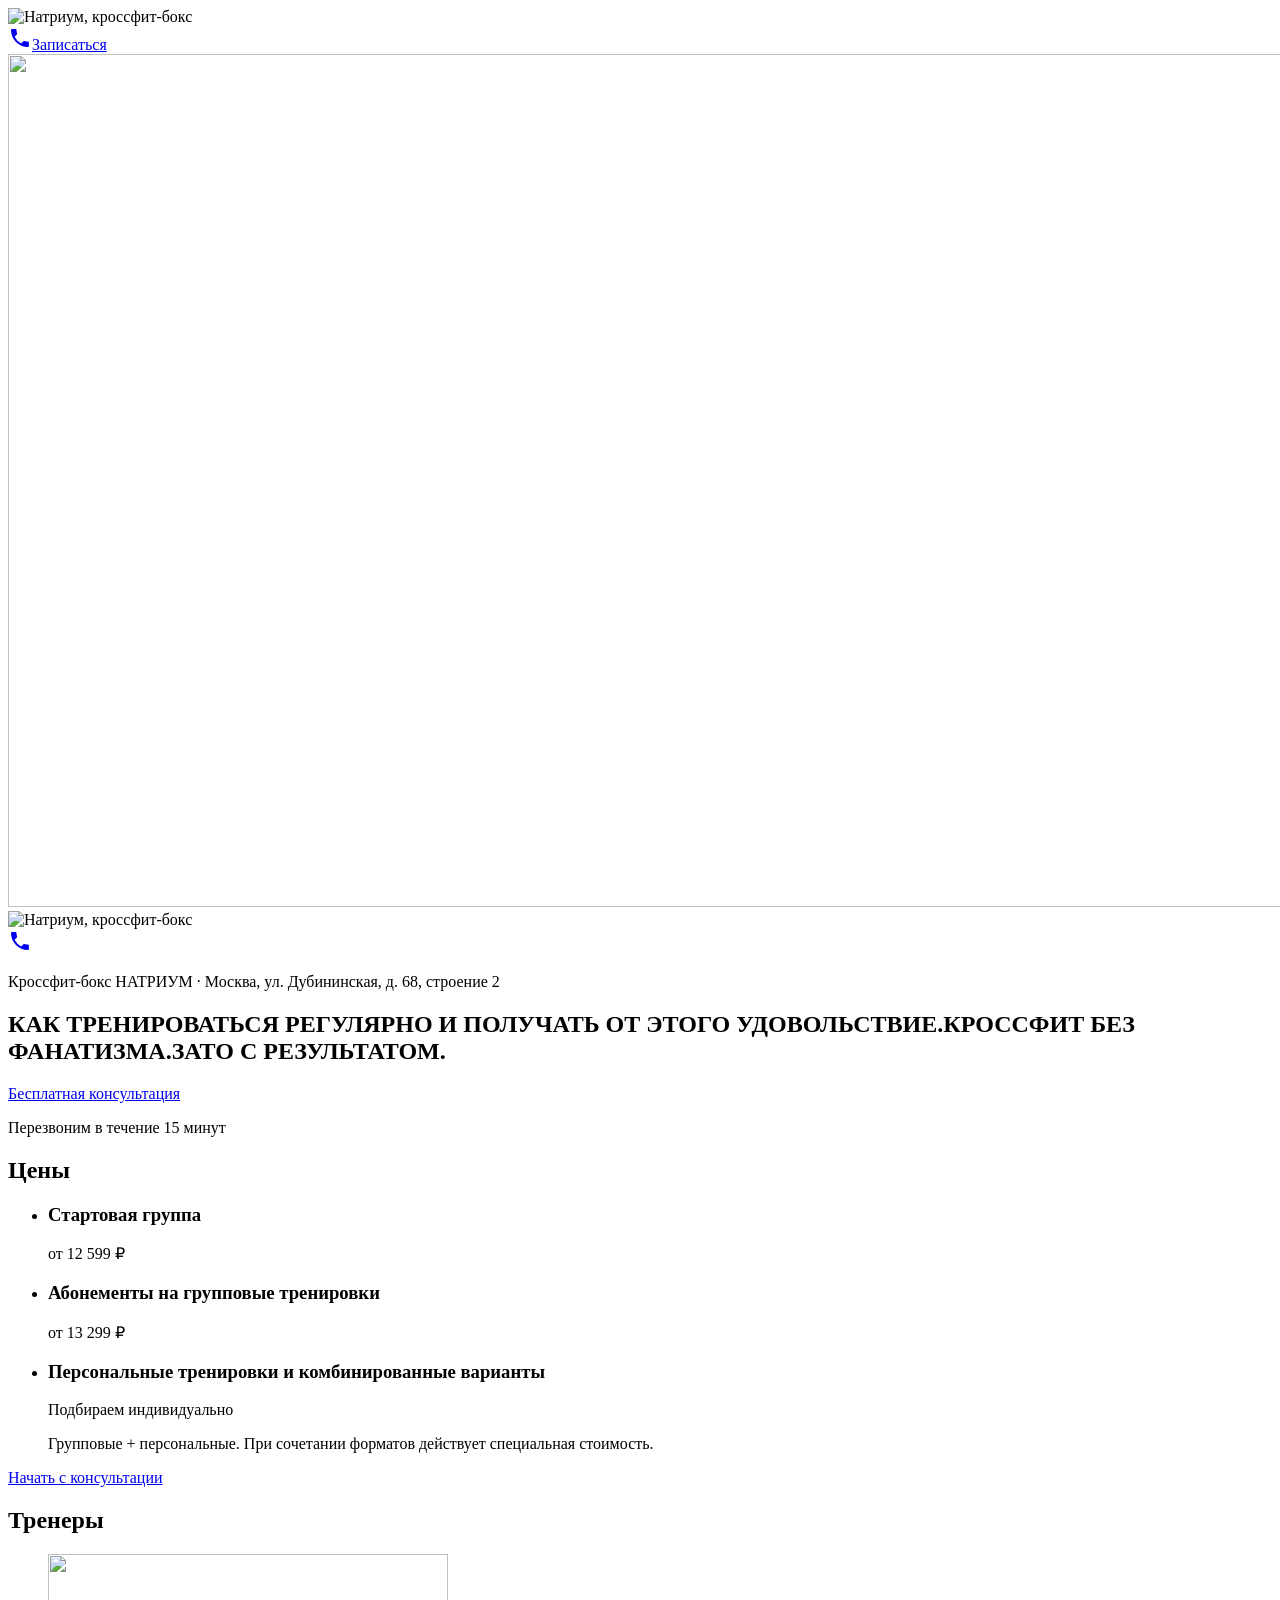
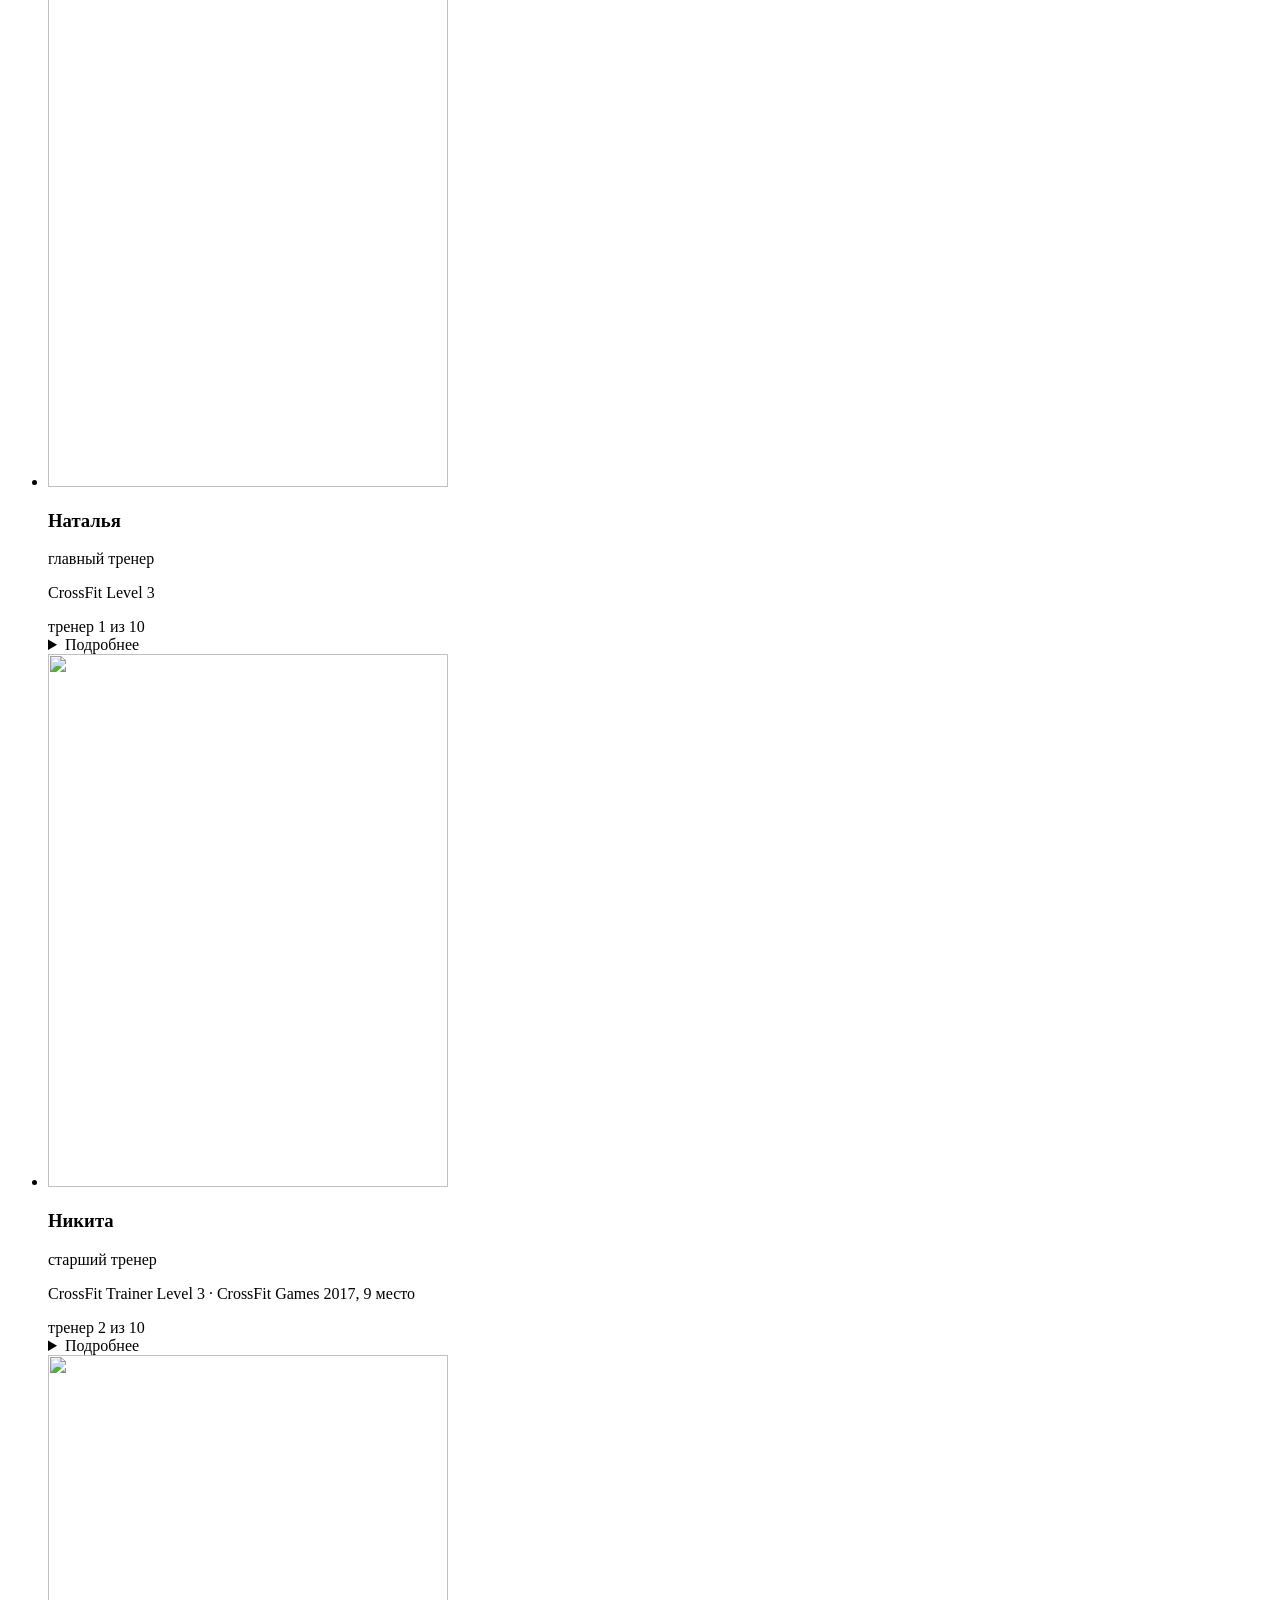
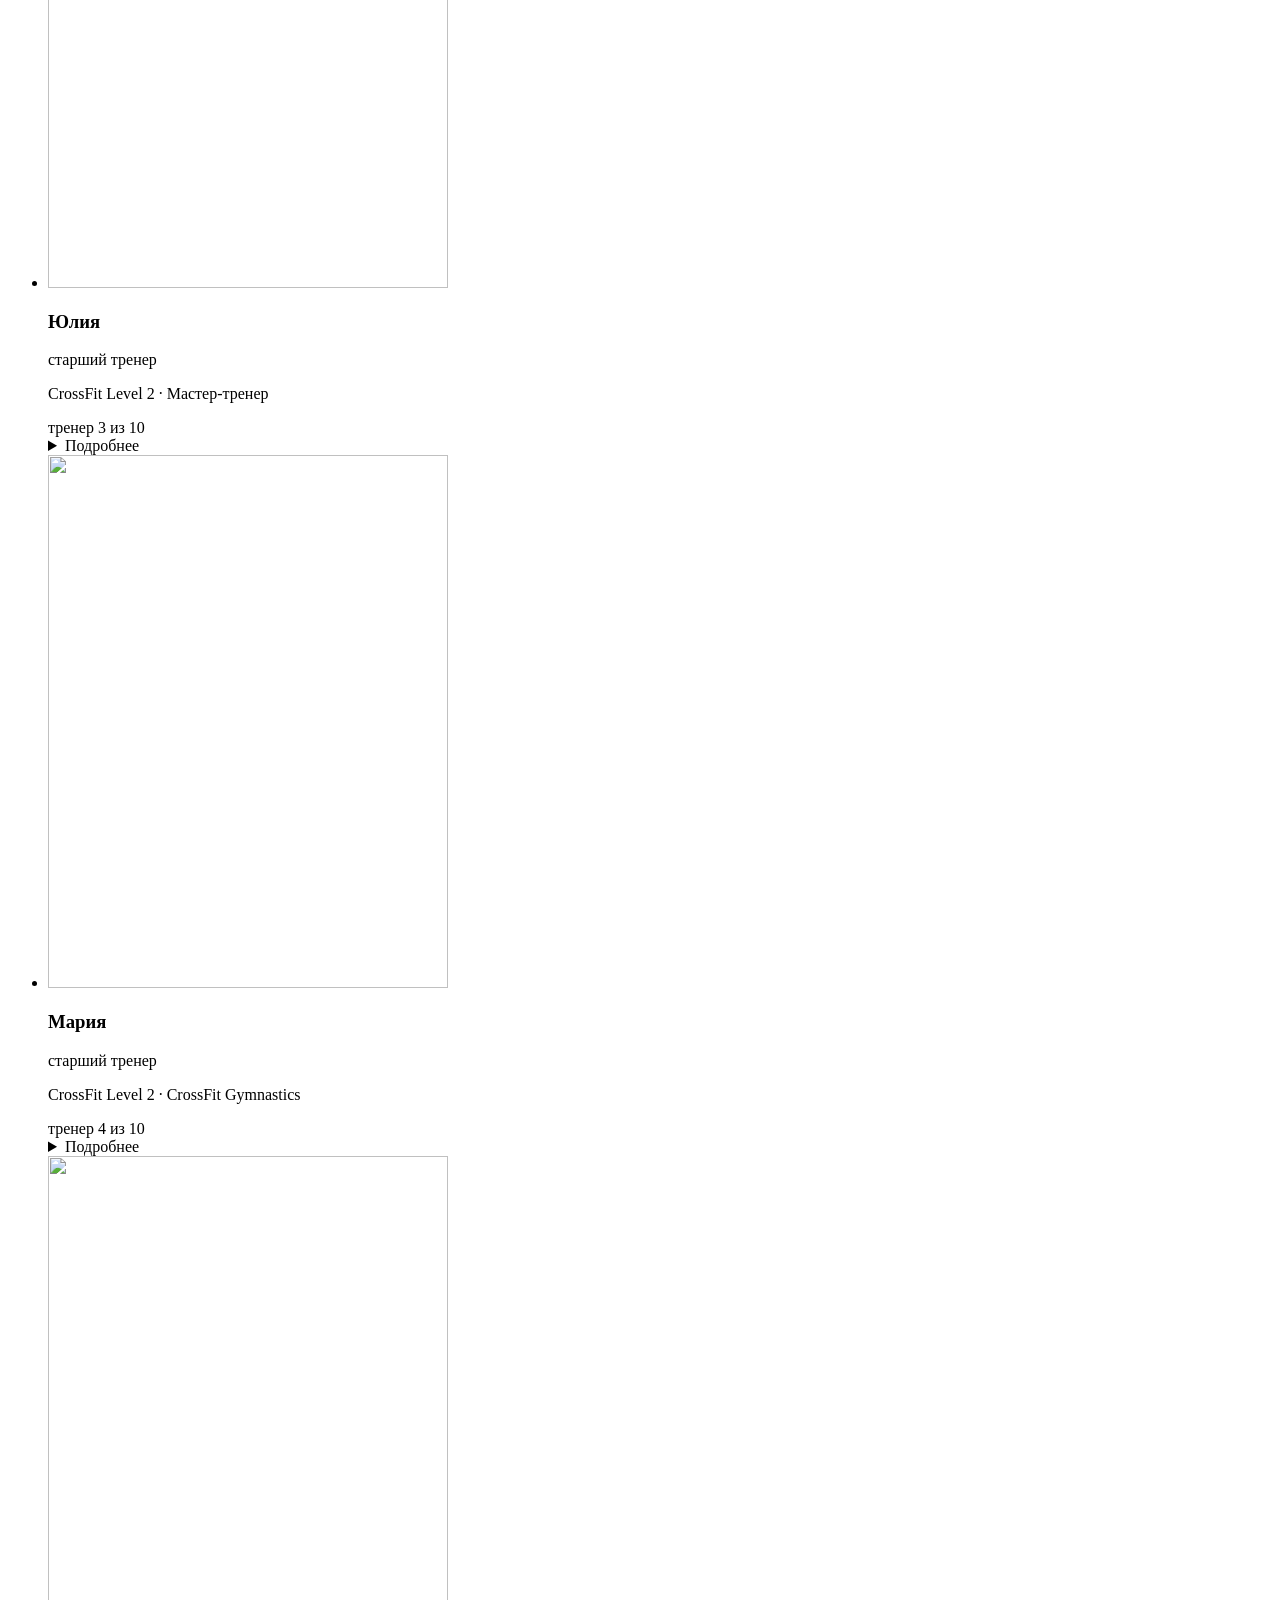
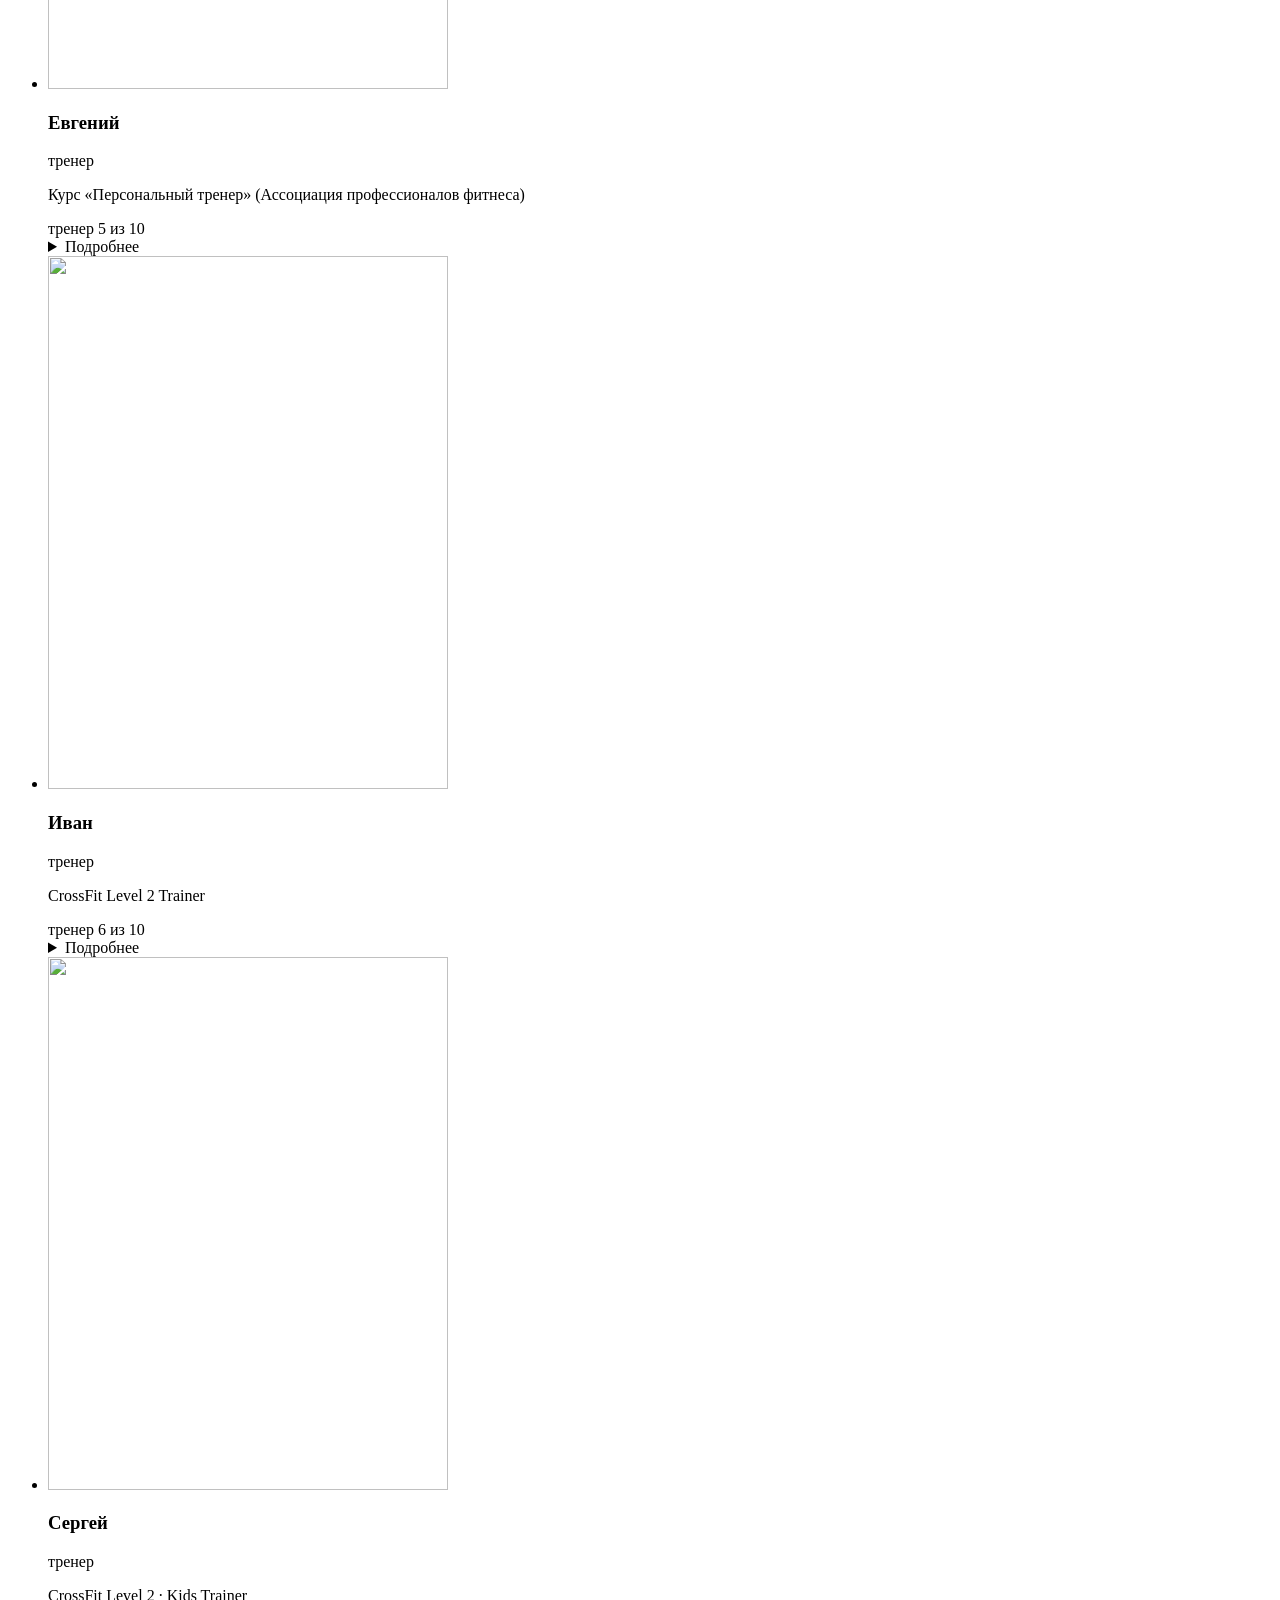
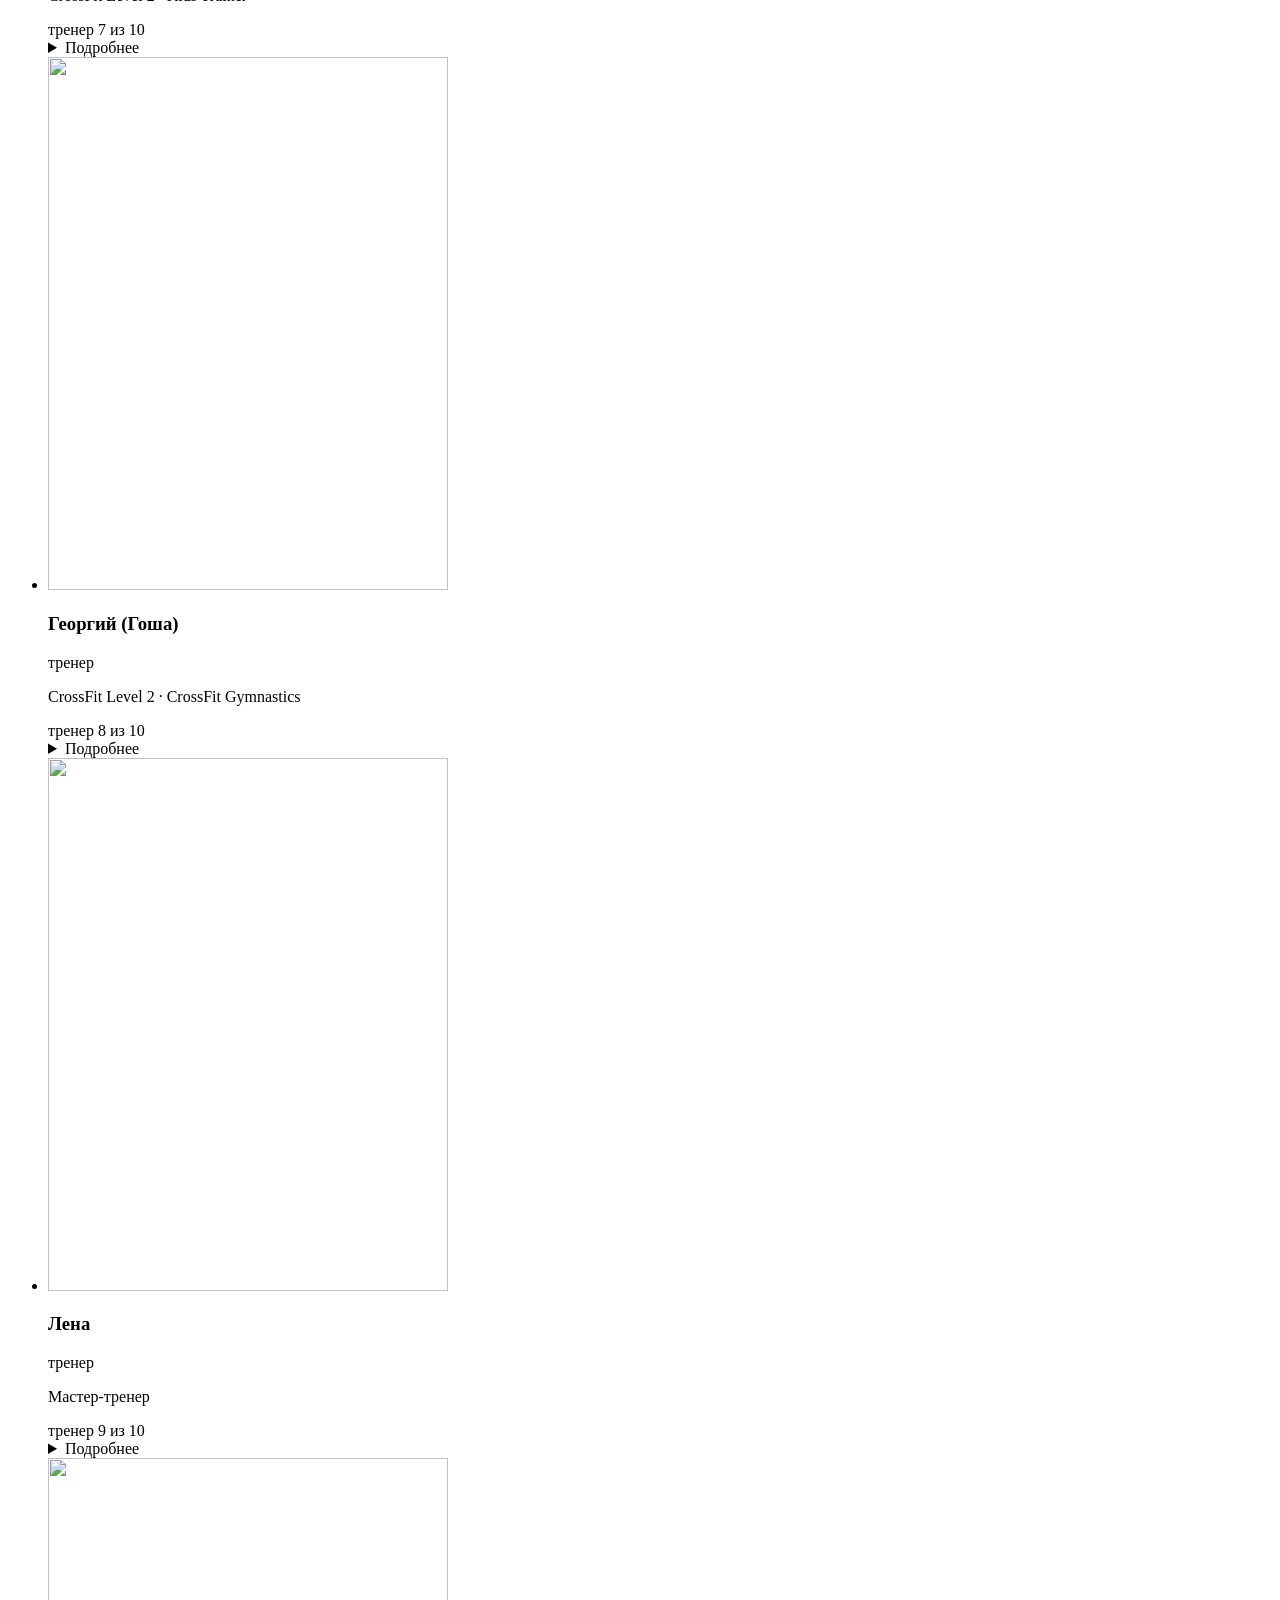
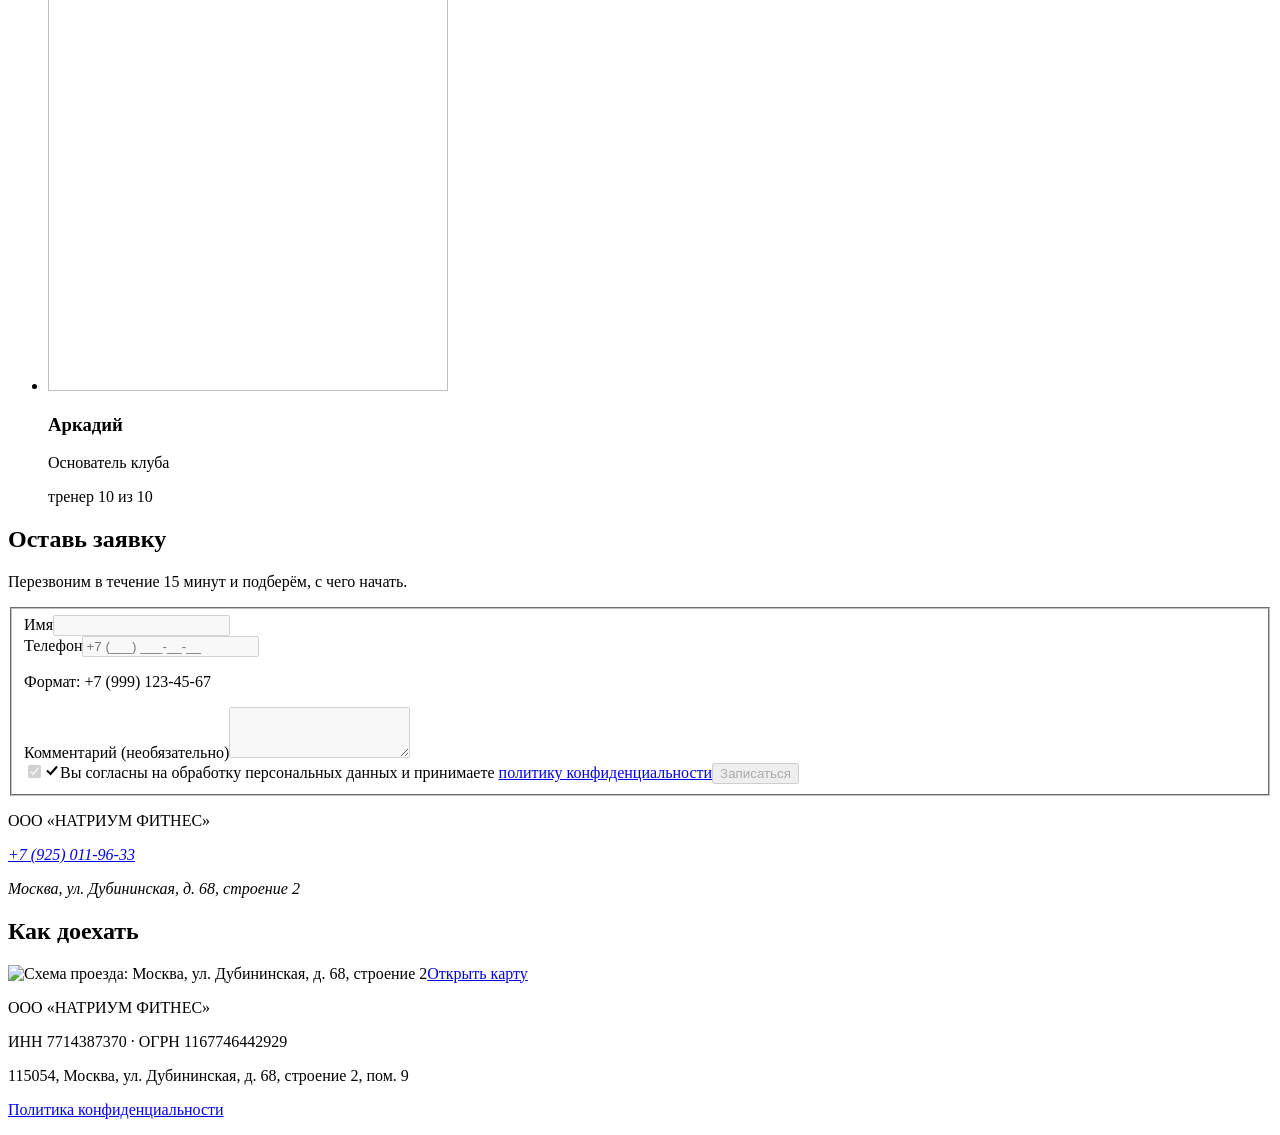
==== commit 64d39fb8: "feat: refresh published presentation prototype" ====
--- a/prototype/index.html
+++ b/prototype/index.html
@@ -1,3 +1,2 @@
 <!DOCTYPE html><html lang="ru"><head><meta charset="utf-8"><!-- Без user-scalable=no и без maximum-scale: запрет на блокировку зума
-         иначе остаётся словами (EXPERIENCE.md → Foundation). --><meta name="viewport" content="width=device-width, initial-scale=1"><title>Натриум — кроссфит-бокс, семь минут пешком от Павелецкой</title><meta name="description" content="Погрузись в кроссфит с любого уровня. Москва, ул. Дубининская, 68, стр. 2."><link rel="canonical" href="https://go.natriumcrossfit.ru/"><meta name="robots" content="noindex, nofollow"><link rel="icon" type="image/svg+xml" href="/natrium-presentation/prototype/favicon.svg"><link rel="preload" href="/natrium-presentation/prototype/fonts/oswald-600-cyrillic.woff2" as="font" type="font/woff2" crossorigin><link rel="preload" href="/natrium-presentation/prototype/fonts/roboto-400-cyrillic.woff2" as="font" type="font/woff2" crossorigin><meta property="og:type" content="website"><meta property="og:url" content="https://go.natriumcrossfit.ru/"><meta property="og:title" content="Натриум — кроссфит-бокс, семь минут пешком от Павелецкой"><meta property="og:description" content="Погрузись в кроссфит с любого уровня. Москва, ул. Дубининская, 68, стр. 2."><meta property="og:locale" content="ru_RU"><meta property="og:site_name" content="Натриум"><link rel="stylesheet" href="/natrium-presentation/prototype/_astro/SiteFooter.9iKpEF4V.css"><style>.site-header__inner[data-astro-cid-fzpbxy5g]{justify-content:space-between;align-items:center;gap:var(--space-3);flex-wrap:wrap;display:flex}.site-header__actions[data-astro-cid-fzpbxy5g]{align-items:center;gap:var(--space-3);display:flex}.hero[data-astro-cid-ge2uvauf]{padding-block:var(--space-5) var(--space-4)}.hero__address[data-astro-cid-ge2uvauf]{margin-block-end:var(--space-4)}.hero__accent[data-astro-cid-ge2uvauf]{color:var(--color-accent-text)}.hero__headline[data-astro-cid-ge2uvauf],.hero__support[data-astro-cid-ge2uvauf]{overflow-wrap:break-word;hyphens:auto}.hero__support[data-astro-cid-ge2uvauf]{margin-block-start:var(--space-3)}.hero__cta[data-astro-cid-ge2uvauf]{text-align:center;margin-block-start:var(--space-5)}.hero__note[data-astro-cid-ge2uvauf]{text-align:center;margin-block-start:var(--space-3)}
-</style></head><body><header class="site-header" data-sticky-header data-astro-cid-fzpbxy5g><div class="site-header__inner page" data-astro-cid-fzpbxy5g><img class="site-header__logo" src="/natrium-presentation/prototype/logo.svg" alt="Натриум, кроссфит-бокс" width="56" height="28" data-astro-cid-fzpbxy5g><div class="site-header__actions" data-astro-cid-fzpbxy5g><a class="site-header__tel" href="tel:+74956460765" aria-label="Позвонить в клуб" data-astro-cid-fzpbxy5g><svg width="24" height="24" viewBox="0 0 24 24" fill="none" aria-hidden="true" focusable="false" data-astro-cid-fzpbxy5g><path d="M6.6 10.8a15.1 15.1 0 0 0 6.6 6.6l2.2-2.2a1 1 0 0 1 1-.24c1.1.37 2.3.57 3.5.57a1 1 0 0 1 1 1V20a1 1 0 0 1-1 1A17 17 0 0 1 3 4a1 1 0 0 1 1-1h3.5a1 1 0 0 1 1 1c0 1.2.2 2.4.57 3.5a1 1 0 0 1-.25 1l-2.22 2.3Z" fill="currentColor" data-astro-cid-fzpbxy5g></path></svg></a><a class="button button--compact site-header__cta" href="#lead-form" data-astro-cid-fzpbxy5g>Записаться</a></div></div></header><script type="module">var e=document.querySelector(`[data-sticky-header]`),t=document.querySelector(`[data-hero]`);function n(e){let t=e.offsetHeight;return document.documentElement.style.setProperty(`--header-height`,`${t}px`),t}function r(e,t){!t&&e.contains(document.activeElement)&&document.activeElement?.blur(),e.classList.toggle(`site-header--stuck`,t),document.body.classList.toggle(`has-stuck-header`,t)}if(e&&(n(e),`IntersectionObserver`in window)){if(!t)r(e,!0);else{let i=null,a=()=>{let a=n(e);i?.disconnect(),i=new IntersectionObserver(t=>{let n=t[t.length-1];r(e,!n.isIntersecting)},{rootMargin:`-${a}px 0px 0px 0px`,threshold:0}),i.observe(t)};a(),`ResizeObserver`in window&&new ResizeObserver(()=>a()).observe(e)}}</script><main><section class="hero page" data-hero data-astro-cid-ge2uvauf><p class="hero__address text-small" data-astro-cid-ge2uvauf>Москва, ул. Дубининская, 68, стр. 2 · семь минут пешком от Павелецкой</p><h1 class="hero__headline" data-astro-cid-ge2uvauf>Погрузись в кроссфит <span class="hero__accent" data-astro-cid-ge2uvauf>с любого уровня</span></h1><p class="hero__support" data-astro-cid-ge2uvauf>Тренеры разберут технику и подстрахуют. Первая консультация — бесплатно.</p><a class="button button--primary hero__cta" href="#lead-form" data-astro-cid-ge2uvauf>Бесплатная консультация</a><p class="hero__note text-small" data-astro-cid-ge2uvauf>Перезвоним в течение 15 минут</p></section><section class="gallery" aria-labelledby="gallery-title" data-gallery><div class="page"><h2 id="gallery-title">Атмосфера</h2><p class="gallery__caption text-small">Так выглядит зал в обычный будний вечер</p></div><ul class="gallery__rail" role="list" data-gallery-rail><li class="gallery__item"><figure class="gallery__card" tabindex="0" data-description="Заглушка вместо фотографии зала: общий вид тренировочной зоны" aria-label="Заглушка вместо фотографии зала: общий вид тренировочной зоны. Фото 1 из 6"><img src="/natrium-presentation/prototype/gallery/stub-1.webp" alt="" role="presentation" width="240" height="172" loading="lazy" decoding="async" data-gallery-image></figure></li><li class="gallery__item"><figure class="gallery__card" tabindex="0" data-description="Заглушка вместо фотографии зала: стойки со штангами" aria-label="Заглушка вместо фотографии зала: стойки со штангами. Фото 2 из 6"><img src="/natrium-presentation/prototype/gallery/stub-2.webp" alt="" role="presentation" width="240" height="172" loading="lazy" decoding="async" data-gallery-image></figure></li><li class="gallery__item"><figure class="gallery__card" tabindex="0" data-description="Заглушка вместо фотографии зала: зона с гирями и канатами" aria-label="Заглушка вместо фотографии зала: зона с гирями и канатами. Фото 3 из 6"><img src="/natrium-presentation/prototype/gallery/stub-3.webp" alt="" role="presentation" width="240" height="172" loading="lazy" decoding="async" data-gallery-image></figure></li><li class="gallery__item"><figure class="gallery__card" tabindex="0" data-description="Заглушка вместо фотографии зала: групповая тренировка" aria-label="Заглушка вместо фотографии зала: групповая тренировка. Фото 4 из 6"><img src="/natrium-presentation/prototype/gallery/stub-4.webp" alt="" role="presentation" width="240" height="172" loading="lazy" decoding="async" data-gallery-image></figure></li><li class="gallery__item"><figure class="gallery__card" tabindex="0" data-description="Заглушка вместо фотографии зала: тренер объясняет технику" aria-label="Заглушка вместо фотографии зала: тренер объясняет технику. Фото 5 из 6"><img src="/natrium-presentation/prototype/gallery/stub-5.webp" alt="" role="presentation" width="240" height="172" loading="lazy" decoding="async" data-gallery-image></figure></li><li class="gallery__item"><figure class="gallery__card" tabindex="0" data-description="Заглушка вместо фотографии зала: раздевалка и душевые" aria-label="Заглушка вместо фотографии зала: раздевалка и душевые. Фото 6 из 6"><img src="/natrium-presentation/prototype/gallery/stub-6.webp" alt="" role="presentation" width="240" height="172" loading="lazy" decoding="async" data-gallery-image></figure></li></ul><div class="gallery__dots page" aria-hidden="true" data-gallery-dots><span class="gallery__dot" data-dot-index="0"></span><span class="gallery__dot" data-dot-index="1"></span><span class="gallery__dot" data-dot-index="2"></span><span class="gallery__dot" data-dot-index="3"></span><span class="gallery__dot" data-dot-index="4"></span><span class="gallery__dot" data-dot-index="5"></span></div></section><script type="module">var e=document.querySelector(`[data-gallery-rail]`),t=document.querySelector(`[data-gallery-dots]`),n=e?.closest(`[data-gallery]`)??null;if(e){let r=()=>Array.from(e.querySelectorAll(`.gallery__card`));function i(){let e=r();for(let[t,n]of e.entries()){let r=n.dataset.description??``;n.setAttribute(`aria-label`,`${r}. Фото ${t+1} из ${e.length}`)}}e.addEventListener(`keydown`,e=>{let t=r(),n=t.indexOf(document.activeElement);if(n===-1)return;let i=null;e.key===`ArrowRight`?i=n+1:e.key===`ArrowLeft`?i=n-1:e.key===`Home`?i=0:e.key===`End`&&(i=t.length-1),!(i===null||i<0||i>=t.length||i===n)&&(e.preventDefault(),t[i].focus())});let a=null;if(t&&`IntersectionObserver`in window){a=new IntersectionObserver(e=>{let n=e.filter(e=>e.isIntersecting).sort((e,t)=>t.intersectionRatio-e.intersectionRatio)[0];if(!n)return;let i=r().indexOf(n.target);Array.from(t.querySelectorAll(`.gallery__dot`)).forEach((e,t)=>e.classList.toggle(`gallery__dot--on`,t===i))},{root:e,threshold:.6});for(let e of r())a.observe(e)}function o(o){let s=o.closest(`.gallery__card`),c=o.closest(`.gallery__item`);if(!s||!c)return;let l=r(),u=l.indexOf(s);s.contains(document.activeElement)&&(l[u+1]??l[u-1]??e).focus?.(),a?.unobserve(s),t?.querySelectorAll(`.gallery__dot`)[u]?.remove(),c.remove(),i(),r().length===0&&n?.remove()}for(let t of e.querySelectorAll(`[data-gallery-image]`))t.addEventListener(`error`,()=>o(t)),t.complete&&t.naturalWidth===0&&o(t)}</script><section class="pricing" aria-labelledby="pricing-title" data-pricing><div class="page"><h2 id="pricing-title">Цены</h2><ul class="pricing__grid" role="list"><li class="pricing__item"><article class="card-price" aria-labelledby="plan-probe"><h3 id="plan-probe" class="card-price__name">Разовая тренировка</h3><p class="card-price__price" aria-label="1 200 рублей за занятие"><strong>1 200&#160;₽</strong> <span class="card-price__period">/ занятие</span></p><ul class="card-price__includes" role="list"><li>Занятие в группе до 12 человек</li><li>Разбор техники с тренером</li></ul><a class="button button--primary card-price__cta" href="#lead-form" data-plan="probe" data-plan-name="Разовая тренировка" aria-label="Бесплатная консультация — тариф «Разовая тренировка»">Бесплатная консультация</a></article></li><li class="pricing__item"><article class="card-price" aria-labelledby="plan-month-8"><h3 id="plan-month-8" class="card-price__name">Восемь занятий</h3><p class="card-price__price" aria-label="7 200 рублей за месяц"><strong>7 200&#160;₽</strong> <span class="card-price__period">/ месяц</span></p><ul class="card-price__includes" role="list"><li>Восемь тренировок в месяц</li><li>Любые групповые направления</li><li>Заморозка до 14 дней</li></ul><a class="button button--primary card-price__cta" href="#lead-form" data-plan="month-8" data-plan-name="Восемь занятий" aria-label="Бесплатная консультация — тариф «Восемь занятий»">Бесплатная консультация</a></article></li><li class="pricing__item"><article class="card-price" aria-labelledby="plan-month-unlim"><h3 id="plan-month-unlim" class="card-price__name">Безлимит</h3><p class="card-price__price" aria-label="9 900 рублей за месяц"><strong>9 900&#160;₽</strong> <span class="card-price__period">/ месяц</span></p><ul class="card-price__includes" role="list"><li>Любое количество тренировок</li><li>Открытый зал в свободные часы</li><li>Заморозка до 30 дней</li></ul><a class="button button--primary card-price__cta" href="#lead-form" data-plan="month-unlim" data-plan-name="Безлимит" aria-label="Бесплатная консультация — тариф «Безлимит»">Бесплатная консультация</a></article></li><li class="pricing__item"><article class="card-price" aria-labelledby="plan-year"><h3 id="plan-year" class="card-price__name">Годовой</h3><p class="card-price__price" aria-label="89 000 рублей за год"><strong>89 000&#160;₽</strong> <span class="card-price__period">/ год</span></p><ul class="card-price__includes" role="list"><li>Безлимит на двенадцать месяцев</li><li>Две персональные тренировки</li><li>Заморозка до 60 дней</li></ul><a class="button button--primary card-price__cta" href="#lead-form" data-plan="year" data-plan-name="Годовой" aria-label="Бесплатная консультация — тариф «Годовой»">Бесплатная консультация</a></article></li></ul><p class="pricing__note text-small">Абонемент замораживается на время болезни или отпуска — до 30 дней в году.</p></div></section><section class="coaches" aria-labelledby="coaches-title" data-coaches><div class="page"><h2 id="coaches-title">Тренеры</h2><ul class="coaches__grid" role="list"><li class="card-coach"><img class="card-coach__photo" src="/natrium-presentation/prototype/coaches/stub-1.webp" alt="Артём Логинов: фотография ещё не получена" width="480" height="480" loading="lazy" decoding="async" data-coach-photo><h3 class="card-coach__name">Артём Логинов</h3><p class="card-coach__meta">CrossFit Level 2, восемь лет в кроссфите, готовит к соревнованиям и работает с новичками</p></li><li class="card-coach"><img class="card-coach__photo" src="/natrium-presentation/prototype/coaches/stub-2.webp" alt="Марина Ковалёва: фотография ещё не получена" width="480" height="480" loading="lazy" decoding="async" data-coach-photo><h3 class="card-coach__name">Марина Ковалёва</h3><p class="card-coach__meta">Мастер спорта по тяжёлой атлетике, ставит технику рывка и толчка, ведёт женские группы</p></li><li class="card-coach"><img class="card-coach__photo" src="/natrium-presentation/prototype/coaches/stub-3.webp" alt="Илья Дорохов: фотография ещё не получена" width="480" height="480" loading="lazy" decoding="async" data-coach-photo><h3 class="card-coach__name">Илья Дорохов</h3><p class="card-coach__meta">CrossFit Level 1, реабилитолог, работает с ограничениями и возвращением после травм</p></li><li class="card-coach"><img class="card-coach__photo" src="/natrium-presentation/prototype/coaches/stub-4.webp" alt="Ольга Веретенникова: фотография ещё не получена" width="480" height="480" loading="lazy" decoding="async" data-coach-photo><h3 class="card-coach__name">Ольга Веретенникова</h3><p class="card-coach__meta">Гимнастика и мобильность, семь лет стажа, ведёт группы для начинающих</p></li></ul></div></section><script type="module">for(let e of document.querySelectorAll(`[data-coach-photo]`)){let t=()=>{e.hidden=!0};e.addEventListener(`error`,t),e.complete&&e.naturalWidth===0&&t()}</script><section class="lead-inline page" id="lead-form" aria-labelledby="lead-inline-title" data-lead-inline><form class="lead-form" method="post" novalidate data-lead-form="inline"><h2 class="lead-form__title" id="lead-inline-title">Оставь заявку</h2><p class="lead-form__lead">Перезвоним в течение 15 минут и подберём, с чего начать.</p><div class="field"><label class="field__label" for="lead-inline-name">Имя</label><input class="field__input" id="lead-inline-name" name="name" type="text" autocomplete="name" autocapitalize="words" aria-required="true"><p class="field__error" id="lead-inline-name-error" data-lead-error="name" hidden></p></div><div class="field"><label class="field__label" for="lead-inline-phone">Телефон</label><input class="field__input" id="lead-inline-phone" name="phone" type="tel" inputmode="numeric" autocomplete="tel" aria-required="true" placeholder="+7 (___) ___-__-__" aria-describedby="lead-inline-phone-hint" data-phone-mask><p class="field__error" id="lead-inline-phone-error" data-lead-error="phone" hidden></p><p class="field__hint" id="lead-inline-phone-hint">Формат: +7 (999) 123-45-67</p></div><div class="field"><label class="field__label" for="lead-inline-comment">Комментарий (необязательно)</label><textarea class="field__input field__input--comment" id="lead-inline-comment" name="comment" rows="3"></textarea></div><label class="consent" for="lead-inline-consent"><span class="consent__control"><input class="consent__box" id="lead-inline-consent" name="consent" type="checkbox" checked aria-required="true"><svg class="consent__check" width="16" height="16" viewBox="0 0 16 16" aria-hidden="true" focusable="false"><path d="M3 8.5 6.5 12 13 4.5" fill="none" stroke="currentColor" stroke-width="2"></path></svg></span><span class="consent__label">Вы согласны на обработку персональных данных и принимаете <a href="/natrium-presentation/prototype/policy/" target="_blank" rel="noopener" aria-label="политику конфиденциальности — откроется в новой вкладке">политику конфиденциальности</a></span></label><p class="field__error" id="lead-inline-consent-error" data-lead-error="consent" hidden></p><button class="button button--primary lead-form__submit" type="submit">Записаться</button><p class="visually-hidden" id="lead-inline-status" role="status" data-lead-status></p></form></section></main><footer class="site-footer on-inverse" data-footer><div class="page"><p class="site-footer__name">Натриум</p><p class="site-footer__tagline text-small">кроссфит-бокс</p><address class="site-footer__contacts"><p class="site-footer__contact"><a class="site-footer__phone" href="tel:+74956460765">+7 (495) 646-07-65</a></p><p class="site-footer__address text-small">Москва, ул. Дубининская, 68, стр. 2</p><p class="site-footer__hours text-small">Ежедневно с 7:00 до 23:00</p></address><section class="map-footer" aria-labelledby="map-title" data-map><h2 id="map-title" class="site-footer__map-title text-small">Как доехать</h2><img class="map-footer__preview" src="/natrium-presentation/prototype/map-preview.webp" alt="Схема проезда: Москва, ул. Дубининская, 68, стр. 2" width="720" height="480" loading="lazy" decoding="async" data-map-preview><a class="button button--secondary map-footer__activate" href="https://yandex.ru/maps/-/CDbXqL5b" target="_blank" rel="noopener" data-map-activate data-map-embed="https://yandex.ru/map-widget/v1/?ll=37.635%2C55.717&amp;z=16&amp;mode=search&amp;text=Дубининская%2068с2" data-map-title="Карта: Москва, ул. Дубининская, 68, стр. 2">Открыть карту</a></section><div class="site-footer__legal text-legal"><p data-legal-missing>Юридические реквизиты клуба ещё не получены.</p><p><a class="site-footer__policy" href="/natrium-presentation/prototype/policy/" target="_blank" rel="noopener" aria-label="Политика конфиденциальности — откроется в новой вкладке" data-policy-link>Политика конфиденциальности</a></p></div></div></footer><script type="module">var e=document.querySelector(`[data-map-activate]`),t=document.querySelector(`[data-map-preview]`);if(e&&t){let n=e.dataset.mapEmbed,r=e.dataset.mapTitle??`Карта`;n&&e.addEventListener(`click`,i=>{if(i.defaultPrevented||i.metaKey||i.ctrlKey||i.shiftKey||i.altKey||i.button!==0)return;i.preventDefault();let a=document.createElement(`iframe`);a.className=`map-footer__frame`,a.src=n,a.title=r,a.loading=`lazy`,a.referrerPolicy=`strict-origin-when-cross-origin`,a.addEventListener(`error`,()=>{a.replaceWith(t),e.hidden=!1,e.focus()}),t.replaceWith(a),e.hidden=!0,a.tabIndex=-1,a.focus()})}</script><dialog class="lead-dialog" aria-labelledby="lead-dialog-title" data-lead-dialog><button class="lead-dialog__close" type="button" aria-label="Закрыть форму" data-lead-close><svg width="24" height="24" viewBox="0 0 24 24" aria-hidden="true" focusable="false"><path d="M6 6l12 12M18 6 6 18" fill="none" stroke="currentColor" stroke-width="2"></path></svg></button><div class="lead-dialog__sheet"><form class="lead-form" method="post" novalidate data-lead-form="dialog"><h2 class="lead-form__title" id="lead-dialog-title" tabindex="-1" autofocus>Оставь заявку</h2><p class="lead-form__lead">Перезвоним в течение 15 минут и подберём, с чего начать.</p><div class="field"><label class="field__label" for="lead-dialog-name">Имя</label><input class="field__input" id="lead-dialog-name" name="name" type="text" autocomplete="name" autocapitalize="words" aria-required="true"><p class="field__error" id="lead-dialog-name-error" data-lead-error="name" hidden></p></div><div class="field"><label class="field__label" for="lead-dialog-phone">Телефон</label><input class="field__input" id="lead-dialog-phone" name="phone" type="tel" inputmode="numeric" autocomplete="tel" aria-required="true" placeholder="+7 (___) ___-__-__" aria-describedby="lead-dialog-phone-hint" data-phone-mask><p class="field__error" id="lead-dialog-phone-error" data-lead-error="phone" hidden></p><p class="field__hint" id="lead-dialog-phone-hint">Формат: +7 (999) 123-45-67</p></div><div class="field"><label class="field__label" for="lead-dialog-comment">Комментарий (необязательно)</label><textarea class="field__input field__input--comment" id="lead-dialog-comment" name="comment" rows="3"></textarea></div><label class="consent" for="lead-dialog-consent"><span class="consent__control"><input class="consent__box" id="lead-dialog-consent" name="consent" type="checkbox" checked aria-required="true"><svg class="consent__check" width="16" height="16" viewBox="0 0 16 16" aria-hidden="true" focusable="false"><path d="M3 8.5 6.5 12 13 4.5" fill="none" stroke="currentColor" stroke-width="2"></path></svg></span><span class="consent__label">Вы согласны на обработку персональных данных и принимаете <a href="/natrium-presentation/prototype/policy/" target="_blank" rel="noopener" aria-label="политику конфиденциальности — откроется в новой вкладке">политику конфиденциальности</a></span></label><p class="field__error" id="lead-dialog-consent-error" data-lead-error="consent" hidden></p><button class="button button--primary lead-form__submit" type="submit">Записаться</button><p class="visually-hidden" id="lead-dialog-status" role="status" data-lead-status></p></form></div></dialog><script type="module" src="/natrium-presentation/prototype/_astro/LeadDialog.astro_astro_type_script_index_0_lang.azZtN_IN.js"></script></body></html>+         иначе остаётся словами (EXPERIENCE.md → Foundation). --><meta name="viewport" content="width=device-width, initial-scale=1"><title>Натриум — кроссфит-бокс</title><meta name="description" content="КАК ТРЕНИРОВАТЬСЯ РЕГУЛЯРНО И ПОЛУЧАТЬ ОТ ЭТОГО УДОВОЛЬСТВИЕ. КРОССФИТ БЕЗ ФАНАТИЗМА. ЗАТО С РЕЗУЛЬТАТОМ. Москва, ул. Дубининская, д. 68, строение 2."><link rel="canonical" href="https://go.natriumcrossfit.ru/"><meta name="robots" content="noindex, nofollow"><link rel="icon" type="image/svg+xml" href="/natrium-presentation/prototype/favicon.svg"><link rel="preload" href="/natrium-presentation/prototype/fonts/oswald-600-cyrillic.woff2" as="font" type="font/woff2" crossorigin><link rel="preload" href="/natrium-presentation/prototype/fonts/roboto-400-cyrillic.woff2" as="font" type="font/woff2" crossorigin><meta property="og:type" content="website"><meta property="og:url" content="https://go.natriumcrossfit.ru/"><meta property="og:title" content="Натриум — кроссфит-бокс"><meta property="og:description" content="КАК ТРЕНИРОВАТЬСЯ РЕГУЛЯРНО И ПОЛУЧАТЬ ОТ ЭТОГО УДОВОЛЬСТВИЕ. КРОССФИТ БЕЗ ФАНАТИЗМА. ЗАТО С РЕЗУЛЬТАТОМ. Москва, ул. Дубининская, д. 68, строение 2."><meta property="og:locale" content="ru_RU"><meta property="og:site_name" content="Натриум"><link rel="stylesheet" href="/natrium-presentation/prototype/_astro/index.h8KMmM8n.css"></head><body><header class="site-header sticky-header" data-sticky-header="true" inert aria-hidden="true"><div class="site-header__inner page"><img class="site-header__logo" src="/natrium-presentation/prototype/logo.svg" alt="Натриум, кроссфит-бокс" width="56" height="28"><div class="site-header__actions"><a class="site-header__tel" href="tel:+79250119633" aria-label="Позвонить в клуб"><svg width="24" height="24" viewBox="0 0 24 24" fill="none" aria-hidden="true" focusable="false"><path d="M6.6 10.8a15.1 15.1 0 0 0 6.6 6.6l2.2-2.2a1 1 0 0 1 1-.24c1.1.37 2.3.57 3.5.57a1 1 0 0 1 1 1V20a1 1 0 0 1-1 1A17 17 0 0 1 3 4a1 1 0 0 1 1-1h3.5a1 1 0 0 1 1 1c0 1.2.2 2.4.57 3.5a1 1 0 0 1-.25 1l-2.22 2.3Z" fill="currentColor"></path></svg></a><a class="button button--compact site-header__cta" href="#lead-form">Записаться</a></div></div></header><script type="module">var e=document.querySelector(`[data-sticky-header]`),t=document.querySelector(`[data-hero-cta]`);if(e&&t){let n=()=>document.documentElement.style.setProperty(`--header-height`,`${e.offsetHeight}px`);n(),new ResizeObserver(n).observe(e),new IntersectionObserver(t=>{let n=t[t.length-1],r=!n.isIntersecting&&n.boundingClientRect.bottom<=0;e.classList.toggle(`site-header--stuck`,r),e.inert=!r,e.setAttribute(`aria-hidden`,String(!r))}).observe(t)}</script><main><div class="page-background" aria-hidden="true"><img src="/natrium-presentation/prototype/background.webp" alt="" width="1280" height="853" fetchpriority="high"></div><section class="hero" data-hero><header class="site-header hero-header"><div class="site-header__inner page"><img class="site-header__logo" src="/natrium-presentation/prototype/logo.svg" alt="Натриум, кроссфит-бокс" width="56" height="28"><div class="site-header__actions"><a class="site-header__tel" href="tel:+79250119633" aria-label="Позвонить в клуб"><svg width="24" height="24" viewBox="0 0 24 24" fill="none" aria-hidden="true" focusable="false"><path d="M6.6 10.8a15.1 15.1 0 0 0 6.6 6.6l2.2-2.2a1 1 0 0 1 1-.24c1.1.37 2.3.57 3.5.57a1 1 0 0 1 1 1V20a1 1 0 0 1-1 1A17 17 0 0 1 3 4a1 1 0 0 1 1-1h3.5a1 1 0 0 1 1 1c0 1.2.2 2.4.57 3.5a1 1 0 0 1-.25 1l-2.22 2.3Z" fill="currentColor"></path></svg></a></div></div></header><div class="hero-text"><p class="hero__address text-small">Кроссфит-бокс НАТРИУМ · Москва, ул. Дубининская, д. 68, строение 2</p><h1 class="hero__headline"><span>КАК ТРЕНИРОВАТЬСЯ РЕГУЛЯРНО И ПОЛУЧАТЬ ОТ ЭТОГО УДОВОЛЬСТВИЕ.</span><span><span class="hero__accent">КРОССФИТ БЕЗ ФАНАТИЗМА.</span></span><span>ЗАТО С РЕЗУЛЬТАТОМ.</span></h1><a class="button button--primary hero__cta" data-hero-cta href="#lead-form">Бесплатная консультация</a><p class="hero__note text-small">Перезвоним в течение 15 минут</p></div></section><section class="gallery section-panel" aria-labelledby="gallery-title" data-gallery><div class="section-content"><h2 id="gallery-title">Атмосфера</h2><p class="gallery__caption text-small">Тренировки и люди клуба</p></div><ul class="gallery__rail" role="list" data-gallery-rail><li class="gallery__item"><figure class="gallery__card" tabindex="0" data-description="Участники тренировки на гребных тренажёрах в зале клуба" aria-label="Фото 1 из 8"><img src="/natrium-presentation/prototype/gallery/club-1.webp" alt="Участники тренировки на гребных тренажёрах в зале клуба" width="200" height="143" loading="lazy" decoding="async" data-gallery-image></figure></li><li class="gallery__item"><figure class="gallery__card" tabindex="0" data-description="Участник тренировки со штангой в зале клуба" aria-label="Фото 2 из 8"><img src="/natrium-presentation/prototype/gallery/club-2.webp" alt="Участник тренировки со штангой в зале клуба" width="200" height="143" loading="lazy" decoding="async" data-gallery-image></figure></li><li class="gallery__item"><figure class="gallery__card" tabindex="0" data-description="Участники поднимают руки вместе на открытой спортивной площадке" aria-label="Фото 3 из 8"><img src="/natrium-presentation/prototype/gallery/club-3.webp" alt="Участники поднимают руки вместе на открытой спортивной площадке" width="200" height="143" loading="lazy" decoding="async" data-gallery-image></figure></li><li class="gallery__item"><figure class="gallery__card" tabindex="0" data-description="Гири на стойке со спортивным оборудованием" aria-label="Фото 4 из 8"><img src="/natrium-presentation/prototype/gallery/club-4.webp" alt="Гири на стойке со спортивным оборудованием" width="200" height="143" loading="lazy" decoding="async" data-gallery-image></figure></li><li class="gallery__item"><figure class="gallery__card" tabindex="0" data-description="Две участницы выполняют упражнения на перекладине на улице" aria-label="Фото 5 из 8"><img src="/natrium-presentation/prototype/gallery/club-5.webp" alt="Две участницы выполняют упражнения на перекладине на улице" width="200" height="143" loading="lazy" decoding="async" data-gallery-image></figure></li><li class="gallery__item"><figure class="gallery__card" tabindex="0" data-description="Участник тренировки с набивным мячом у плеча" aria-label="Фото 6 из 8"><img src="/natrium-presentation/prototype/gallery/club-6.webp" alt="Участник тренировки с набивным мячом у плеча" width="200" height="143" loading="lazy" decoding="async" data-gallery-image></figure></li><li class="gallery__item"><figure class="gallery__card" tabindex="0" data-description="Групповая тренировка с набивными мячами в зале" aria-label="Фото 7 из 8"><img src="/natrium-presentation/prototype/gallery/club-7.webp" alt="Групповая тренировка с набивными мячами в зале" width="200" height="143" loading="lazy" decoding="async" data-gallery-image></figure></li><li class="gallery__item"><figure class="gallery__card" tabindex="0" data-description="Общее фото участников на открытой спортивной площадке" aria-label="Фото 8 из 8"><img src="/natrium-presentation/prototype/gallery/club-8.webp" alt="Общее фото участников на открытой спортивной площадке" width="200" height="143" loading="lazy" decoding="async" data-gallery-image></figure></li></ul><div class="gallery__dots" aria-hidden="true" data-gallery-dots><span class="gallery__dot" data-dot-index="0"></span><span class="gallery__dot" data-dot-index="1"></span><span class="gallery__dot" data-dot-index="2"></span><span class="gallery__dot" data-dot-index="3"></span><span class="gallery__dot" data-dot-index="4"></span><span class="gallery__dot" data-dot-index="5"></span><span class="gallery__dot" data-dot-index="6"></span><span class="gallery__dot" data-dot-index="7"></span></div></section><script type="module">var e=document.querySelector(`[data-gallery-rail]`),t=document.querySelector(`[data-gallery-dots]`),n=e?.closest(`[data-gallery]`)??null;if(e){let r=()=>Array.from(e.querySelectorAll(`.gallery__card`));function i(){let e=r();for(let[t,n]of e.entries())n.setAttribute(`aria-label`,`Фото ${t+1} из ${e.length}`)}e.addEventListener(`keydown`,e=>{let t=r(),n=t.indexOf(document.activeElement);if(n===-1)return;let i=null;e.key===`ArrowRight`?i=n+1:e.key===`ArrowLeft`?i=n-1:e.key===`Home`?i=0:e.key===`End`&&(i=t.length-1),!(i===null||i<0||i>=t.length||i===n)&&(e.preventDefault(),t[i].focus())});let a=null;if(t&&`IntersectionObserver`in window){a=new IntersectionObserver(e=>{let n=e.filter(e=>e.isIntersecting).sort((e,t)=>t.intersectionRatio-e.intersectionRatio)[0];if(!n)return;let i=r().indexOf(n.target);Array.from(t.querySelectorAll(`.gallery__dot`)).forEach((e,t)=>e.classList.toggle(`gallery__dot--on`,t===i))},{root:e,threshold:.6});for(let e of r())a.observe(e)}function o(o){let s=o.closest(`.gallery__card`),c=o.closest(`.gallery__item`);if(!s||!c)return;let l=r(),u=l.indexOf(s);s.contains(document.activeElement)&&(l[u+1]??l[u-1]??e).focus?.(),a?.unobserve(s),t?.querySelectorAll(`.gallery__dot`)[u]?.remove(),c.remove(),i(),r().length===0&&n?.remove()}for(let t of e.querySelectorAll(`[data-gallery-image]`))t.addEventListener(`error`,()=>o(t)),t.complete&&t.naturalWidth===0&&o(t)}</script><section class="pricing section-panel" aria-labelledby="pricing-title" data-pricing><h2 id="pricing-title">Цены</h2><ul class="pricing__grid" role="list"><li class="pricing__item"><article class="card-price" aria-labelledby="plan-price-1"><h3 id="plan-price-1" class="card-price__name">Стартовая группа</h3><p class="card-price__price">от 12 599 ₽</p></article></li><li class="pricing__item"><article class="card-price" aria-labelledby="plan-price-2"><h3 id="plan-price-2" class="card-price__name">Абонементы на групповые тренировки</h3><p class="card-price__price">от 13 299 ₽</p></article></li><li class="pricing__item"><article class="card-price" aria-labelledby="plan-price-3"><h3 id="plan-price-3" class="card-price__name">Персональные тренировки и комбинированные варианты</h3><p class="card-price__price">Подбираем индивидуально</p><p class="card-price__note">Групповые + персональные. При сочетании форматов действует специальная стоимость.</p></article></li></ul><a class="button button--primary pricing__cta" href="#lead-form">Начать с консультации</a></section><section class="coaches section-panel" aria-labelledby="coaches-title" data-coaches><h2 id="coaches-title">Тренеры</h2><div class="coaches__rail" tabindex="0" role="region" aria-label="Тренеры" data-coaches-rail><ul class="coaches__list" role="list"><li class="coaches__item"><article class="card-coach"><div class="card-coach__image"><img class="card-coach__photo" src="/natrium-presentation/prototype/coaches/coach-1.webp" alt="" width="400" height="533" loading="lazy" decoding="async" data-coach-photo></div><div class="card-coach__text"><h3 class="card-coach__name">Наталья</h3><p class="card-coach__role">главный тренер</p><p class="card-coach__meta"><span lang="en">CrossFit Level 3</span></p><span class="visually-hidden" id="coach-0-position">тренер 1 из 10</span><button class="card-coach__more" type="button" hidden aria-describedby="coach-0-position" data-coach-open="coach-0" aria-label="Подробнее: Наталья">Подробнее</button><details class="coach-fallback" data-coach-fallback><summary>Подробнее</summary><div class="coach-fallback__section"><h4>Специализация</h4><p><span>групповые </span><span lang="en">CrossFit</span><span>-тренировки, персональное сопровождение, тренировки 60+, тренировки подростков, до- и послеродовые тренировки, тренировки при сколиозе, восстановление после травм</span></p></div><div class="coach-fallback__section"><h4>Стаж</h4><p><span>занимается кроссфитом с 2014 года, тренирует с 2016 года</span></p></div><div class="coach-fallback__section"><h4>Образование</h4><p><span lang="en">CrossFit Level 3</span><span>, </span><span lang="en">CrossFit Masters</span><span>, </span><span lang="en">CrossFit Kids</span><span>, </span><span lang="en">CrossFit Gymnastics</span><span>, персональный тренер категории мастер (лицей «Учёный фитнес»)</span></p></div><div class="coach-fallback__section"><h4>Достижения</h4><p><span>единственный в России инструктор обучающих семинаров </span><span lang="en">CrossFit Level 1</span><span> и </span><span lang="en">Level 2</span><span>. Обучила больше 1000 тренеров.</span></p></div><div class="coach-fallback__section"><h4>О себе</h4><p><span>Занималась лыжными гонками, волейболом, карате, скалолазанием и прыжками на батуте. В кроссфит пришла во время работы менеджером в офисе — и увлеклась настолько, что решила сменить профессию. По первому образованию учитель биологии — это помогает в работе тренера и ведущего семинаров.</span></p></div></details></div></article></li><li class="coaches__item"><article class="card-coach"><div class="card-coach__image"><img class="card-coach__photo" src="/natrium-presentation/prototype/coaches/coach-2.webp" alt="" width="400" height="533" loading="lazy" decoding="async" data-coach-photo></div><div class="card-coach__text"><h3 class="card-coach__name">Никита</h3><p class="card-coach__role">старший тренер</p><p class="card-coach__meta"><span lang="en">CrossFit Trainer Level 3</span><span> · </span><span lang="en">CrossFit Games 2017</span><span>, 9 место</span></p><span class="visually-hidden" id="coach-1-position">тренер 2 из 10</span><button class="card-coach__more" type="button" hidden aria-describedby="coach-1-position" data-coach-open="coach-1" aria-label="Подробнее: Никита">Подробнее</button><details class="coach-fallback" data-coach-fallback><summary>Подробнее</summary><div class="coach-fallback__section"><h4>Специализация</h4><p><span>групповые </span><span lang="en">CrossFit</span><span>-тренировки, персональное сопровождение, тяжёлая атлетика, сопровождение по питанию, восстановление после травм</span></p></div><div class="coach-fallback__section"><h4>Стаж</h4><p><span>тренирует с декабря 2019 года (6 лет), в Натриуме с осени 2018-го</span></p></div><div class="coach-fallback__section"><h4>Образование</h4><p><span>персональный тренер категории мастер (лицей «Учёный фитнес»), курс программирования Е. Богачева, </span><span lang="en">CrossFit Trainer Level 3</span><span>, Фитнес-нутрициолог (</span><span lang="en">FPA</span><span>), </span><span lang="en">Healthy Steps Nutrition</span></p></div><div class="coach-fallback__section"><h4>Достижения</h4><p><span>участник </span><span lang="en">CrossFit Games 2017</span><span> (16–17 лет), 9 место; 3 разряд по горному туризму</span></p></div><div class="coach-fallback__section"><h4>О себе</h4><p><span>Пришёл в Натриум клиентом осенью 2018-го — а через год уже стоял по другую сторону зала. К тренерству шёл не по прямой: инженер-нефтяник по диплому, но ещё школьником отобрался на </span><span lang="en">CrossFit Games</span><span> и понял, куда его на самом деле тянет. Травму плеча лечил учебниками по анатомии — получилось настолько, что это переросло в профессию.</span></p></div></details></div></article></li><li class="coaches__item"><article class="card-coach"><div class="card-coach__image"><img class="card-coach__photo" src="/natrium-presentation/prototype/coaches/coach-3.webp" alt="" width="400" height="533" loading="lazy" decoding="async" data-coach-photo></div><div class="card-coach__text"><h3 class="card-coach__name">Юлия</h3><p class="card-coach__role">старший тренер</p><p class="card-coach__meta"><span lang="en">CrossFit Level 2</span><span> · Мастер-тренер</span></p><span class="visually-hidden" id="coach-2-position">тренер 3 из 10</span><button class="card-coach__more" type="button" hidden aria-describedby="coach-2-position" data-coach-open="coach-2" aria-label="Подробнее: Юлия">Подробнее</button><details class="coach-fallback" data-coach-fallback><summary>Подробнее</summary><div class="coach-fallback__section"><h4>Специализация</h4><p><span>групповые </span><span lang="en">CrossFit</span><span>-тренировки, персональное сопровождение, до- и послеродовые тренировки, гимнастика, сопровождение по питанию, восстановление после травм</span></p></div><div class="coach-fallback__section"><h4>Стаж</h4><p><span>тренирует с 2016 года</span></p></div><div class="coach-fallback__section"><h4>Образование</h4><p><span lang="en">CrossFit Level 2</span><span>, Мастер-тренер (лицей «Учёный фитнес»), Фитнес-нутрициолог (</span><span lang="en">FPA</span><span>), </span><span lang="en">Healthy Steps Nutrition</span></p></div></details></div></article></li><li class="coaches__item"><article class="card-coach"><div class="card-coach__image"><img class="card-coach__photo" src="/natrium-presentation/prototype/coaches/coach-4.webp" alt="" width="400" height="533" loading="lazy" decoding="async" data-coach-photo></div><div class="card-coach__text"><h3 class="card-coach__name">Мария</h3><p class="card-coach__role">старший тренер</p><p class="card-coach__meta"><span lang="en">CrossFit Level 2</span><span> · </span><span lang="en">CrossFit Gymnastics</span></p><span class="visually-hidden" id="coach-3-position">тренер 4 из 10</span><button class="card-coach__more" type="button" hidden aria-describedby="coach-3-position" data-coach-open="coach-3" aria-label="Подробнее: Мария">Подробнее</button><details class="coach-fallback" data-coach-fallback><summary>Подробнее</summary><div class="coach-fallback__section"><h4>Специализация</h4><p><span>групповые </span><span lang="en">CrossFit</span><span>-тренировки, персональное сопровождение, до- и послеродовые тренировки, гимнастика, восстановление после травм</span></p></div><div class="coach-fallback__section"><h4>Стаж</h4><p><span>тренируется с 2015 года, тренер с 2020 года</span></p></div><div class="coach-fallback__section"><h4>Образование</h4><p><span>инструктор фитнеса, бодибилдинга, тренажёрного зала (Колледж фитнеса и бодибилдинга им. Бена Вейдера), персональный тренер категории мастер (лицей «Учёный фитнес»), </span><span lang="en">CrossFit Level 1</span><span>, </span><span lang="en">CrossFit Gymnastics</span><span>, </span><span lang="en">CrossFit Level 2</span></p></div><div class="coach-fallback__section"><h4>Достижения</h4><p><span>1 разряд по жиму лежа</span></p></div><div class="coach-fallback__section"><h4>О себе</h4><p><span>20 лет занималась капоэйрой, первый диплом на тренера получала для себя, хотела больше понимать и разбираться в своём теле, а потом уже захотелось, чтоб все знали и понимали своё тело лучше</span></p></div></details></div></article></li><li class="coaches__item"><article class="card-coach"><div class="card-coach__image"><img class="card-coach__photo" src="/natrium-presentation/prototype/coaches/coach-5.webp" alt="" width="400" height="533" loading="lazy" decoding="async" data-coach-photo></div><div class="card-coach__text"><h3 class="card-coach__name">Евгений</h3><p class="card-coach__role">тренер</p><p class="card-coach__meta"><span>Курс «Персональный тренер» (Ассоциация профессионалов фитнеса)</span></p><span class="visually-hidden" id="coach-4-position">тренер 5 из 10</span><button class="card-coach__more" type="button" hidden aria-describedby="coach-4-position" data-coach-open="coach-4" aria-label="Подробнее: Евгений">Подробнее</button><details class="coach-fallback" data-coach-fallback><summary>Подробнее</summary><div class="coach-fallback__section"><h4>Специализация</h4><p><span>групповые </span><span lang="en">CrossFit</span><span>-тренировки, персональное сопровождение</span></p></div><div class="coach-fallback__section"><h4>Стаж</h4><p><span>24 года в спорте, 9 лет в </span><span lang="en">CrossFit</span><span>, 2 года тренерского стажа</span></p></div><div class="coach-fallback__section"><h4>Образование</h4><p><span>курс программирования Е. Богачева, курс «Персональный тренер» (Ассоциация профессионалов фитнеса)</span></p></div></details></div></article></li><li class="coaches__item"><article class="card-coach"><div class="card-coach__image"><img class="card-coach__photo" src="/natrium-presentation/prototype/coaches/coach-6.webp" alt="" width="400" height="533" loading="lazy" decoding="async" data-coach-photo></div><div class="card-coach__text"><h3 class="card-coach__name">Иван</h3><p class="card-coach__role">тренер</p><p class="card-coach__meta"><span lang="en">CrossFit Level 2 Trainer</span></p><span class="visually-hidden" id="coach-5-position">тренер 6 из 10</span><button class="card-coach__more" type="button" hidden aria-describedby="coach-5-position" data-coach-open="coach-5" aria-label="Подробнее: Иван">Подробнее</button><details class="coach-fallback" data-coach-fallback><summary>Подробнее</summary><div class="coach-fallback__section"><h4>Специализация</h4><p><span>групповые </span><span lang="en">CrossFit</span><span>-тренировки, персональное сопровождение</span></p></div><div class="coach-fallback__section"><h4>Стаж</h4><p><span>в </span><span lang="en">CrossFit</span><span> с 2016 года, </span><span lang="en">CrossFit Level 2</span></p></div><div class="coach-fallback__section"><h4>Образование</h4><p><span lang="en">CrossFit Level 2 Trainer</span><span>, </span><span lang="en">CrossFit Gymnastics</span><span>, </span><span lang="en">RockTape FMT Basics + Performance</span></p></div><div class="coach-fallback__section"><h4>Достижения</h4><p><span>призёр соревнований по функциональному многоборью, пейнтболу, фрирайду, эндуро, виндсёрфингу</span></p></div><div class="coach-fallback__section"><h4>О себе</h4><p><span>Спортом — с 4 лет: горные лыжи, виндсёрфинг, кайт, сноуборд, пейнтбол, мотокросс — было почти всё. В 2016-м пришёл в </span><span lang="en">CrossFit</span><span> и понял: это надолго. Прошёл путь от новичка до тренера второго уровня и не планирует останавливаться — постоянно берёт новые курсы, а больше всего кайфует от чужих побед.</span></p></div></details></div></article></li><li class="coaches__item"><article class="card-coach"><div class="card-coach__image"><img class="card-coach__photo" src="/natrium-presentation/prototype/coaches/coach-7.webp" alt="" width="400" height="533" loading="lazy" decoding="async" data-coach-photo></div><div class="card-coach__text"><h3 class="card-coach__name">Сергей</h3><p class="card-coach__role">тренер</p><p class="card-coach__meta"><span lang="en">CrossFit Level 2</span><span> · </span><span lang="en">Kids Trainer</span></p><span class="visually-hidden" id="coach-6-position">тренер 7 из 10</span><button class="card-coach__more" type="button" hidden aria-describedby="coach-6-position" data-coach-open="coach-6" aria-label="Подробнее: Сергей">Подробнее</button><details class="coach-fallback" data-coach-fallback><summary>Подробнее</summary><div class="coach-fallback__section"><h4>Специализация</h4><p><span>групповые </span><span lang="en">CrossFit</span><span>-тренировки, персональное сопровождение</span></p></div><div class="coach-fallback__section"><h4>Стаж</h4><p><span>персональный тренер и инструктор групповых программ 2014–2017, в </span><span lang="en">CrossFit</span><span> с 2017 года</span></p></div><div class="coach-fallback__section"><h4>Образование</h4><p><span lang="en">FPA</span><span>, </span><span lang="en">CrossFit Level 1</span><span>, </span><span lang="en">CrossFit Level 2</span><span>, </span><span lang="en">Kids Trainer</span><span>, </span><span lang="en">Gymnastics</span></p></div></details></div></article></li><li class="coaches__item"><article class="card-coach"><div class="card-coach__image"><img class="card-coach__photo" src="/natrium-presentation/prototype/coaches/coach-8.webp" alt="" width="400" height="533" loading="lazy" decoding="async" data-coach-photo></div><div class="card-coach__text"><h3 class="card-coach__name">Георгий (Гоша)</h3><p class="card-coach__role">тренер</p><p class="card-coach__meta"><span lang="en">CrossFit Level 2</span><span> · </span><span lang="en">CrossFit Gymnastics</span></p><span class="visually-hidden" id="coach-7-position">тренер 8 из 10</span><button class="card-coach__more" type="button" hidden aria-describedby="coach-7-position" data-coach-open="coach-7" aria-label="Подробнее: Георгий (Гоша)">Подробнее</button><details class="coach-fallback" data-coach-fallback><summary>Подробнее</summary><div class="coach-fallback__section"><h4>Стаж</h4><p><span>тренируется в </span><span lang="en">CrossFit</span><span> с 2014 года, тренер с 2021 года</span></p></div><div class="coach-fallback__section"><h4>Образование</h4><p><span>НИТУ МИСиС, «Инженер интеллектуальных систем управления»; НИУ ВШЭ/</span><span lang="en">FIFA</span><span>/</span><span lang="en">CIES</span><span>, «Спортивный менеджмент»; </span><span lang="en">CrossFit Level 1</span><span>, </span><span lang="en">CrossFit Gymnastics</span><span>, </span><span lang="en">CrossFit Level 2</span></p></div><div class="coach-fallback__section"><h4>О себе</h4><p><span>бокс с 2008, </span><span lang="en">CrossFit</span><span> с 2014, тайский бокс с 2019, БЖЖ (синий пояс, 2-й дан) с 2021</span></p></div></details></div></article></li><li class="coaches__item"><article class="card-coach"><div class="card-coach__image"><img class="card-coach__photo" src="/natrium-presentation/prototype/coaches/coach-9.webp" alt="" width="400" height="533" loading="lazy" decoding="async" data-coach-photo></div><div class="card-coach__text"><h3 class="card-coach__name">Лена</h3><p class="card-coach__role">тренер</p><p class="card-coach__meta"><span>Мастер-тренер</span></p><span class="visually-hidden" id="coach-8-position">тренер 9 из 10</span><button class="card-coach__more" type="button" hidden aria-describedby="coach-8-position" data-coach-open="coach-8" aria-label="Подробнее: Лена">Подробнее</button><details class="coach-fallback" data-coach-fallback><summary>Подробнее</summary><div class="coach-fallback__section"><h4>Специализация</h4><p><span>групповые </span><span lang="en">CrossFit</span><span>-тренировки, персональное сопровождение</span></p></div><div class="coach-fallback__section"><h4>Стаж</h4><p><span>тренерский — 2 года (персональный тренер), в Натриуме — 2 года</span></p></div><div class="coach-fallback__section"><h4>Образование</h4><p><span>диплом о проф. переподготовке, Лицей «Учёный фитнес», категория «Мастер-тренер»; сертификат по диагностике и коррекции биомеханики плечевого сустава и лопатки (дискинезия лопатки)</span></p></div><div class="coach-fallback__section"><h4>Достижения</h4><p><span>20 лет в водном туризме — прохождение порогов </span><span lang="en">IV</span><span> категории сложности на катамаране и </span><span lang="en">III</span><span> категории сложности на байдарке</span></p></div><div class="coach-fallback__section"><h4>О себе</h4><p><span>В спорте — по широкому фронту: волейбол в школе олимпийского резерва, теннис (</span><span lang="en">II</span><span> взрослый разряд), пилонный спорт, любительская выездка. Но по-настоящему давняя история — водный туризм: двадцать лет на воде, включая пороги четвёртой категории сложности на катамаране.</span></p></div></details></div></article></li><li class="coaches__item"><article class="card-coach"><div class="card-coach__image"><img class="card-coach__photo" src="/natrium-presentation/prototype/coaches/coach-10.webp" alt="" width="400" height="533" loading="lazy" decoding="async" data-coach-photo></div><div class="card-coach__text"><h3 class="card-coach__name">Аркадий</h3><p class="card-coach__role">Основатель клуба</p><span class="visually-hidden" id="coach-9-position">тренер 10 из 10</span></div></article></li></ul></div><div class="gallery__dots" aria-hidden="true" data-coaches-dots><span class="gallery__dot" data-dot-index="0"></span><span class="gallery__dot" data-dot-index="1"></span><span class="gallery__dot" data-dot-index="2"></span><span class="gallery__dot" data-dot-index="3"></span><span class="gallery__dot" data-dot-index="4"></span><span class="gallery__dot" data-dot-index="5"></span><span class="gallery__dot" data-dot-index="6"></span><span class="gallery__dot" data-dot-index="7"></span><span class="gallery__dot" data-dot-index="8"></span><span class="gallery__dot" data-dot-index="9"></span></div></section><dialog class="lead-dialog coach-dialog" id="coach-0" aria-labelledby="coach-0-title" data-coach-dialog><button class="lead-dialog__close" type="button" aria-label="Закрыть" data-sheet-close>×</button><div class="lead-dialog__sheet coach-dialog__sheet"><div class="coach-dialog__header"><div class="coach-dialog__image"><img src="/natrium-presentation/prototype/coaches/coach-1.webp" alt="" width="400" height="533" loading="lazy" decoding="async" data-coach-photo></div><div><h2 id="coach-0-title" tabindex="-1" autofocus>Наталья</h2><p class="coach-dialog__role">главный тренер</p></div></div><section class="coach-dialog__section"><h3>Специализация</h3><p><span>групповые </span><span lang="en">CrossFit</span><span>-тренировки, персональное сопровождение, тренировки 60+, тренировки подростков, до- и послеродовые тренировки, тренировки при сколиозе, восстановление после травм</span></p></section><section class="coach-dialog__section"><h3>Стаж</h3><p><span>занимается кроссфитом с 2014 года, тренирует с 2016 года</span></p></section><section class="coach-dialog__section"><h3>Образование</h3><p><span lang="en">CrossFit Level 3</span><span>, </span><span lang="en">CrossFit Masters</span><span>, </span><span lang="en">CrossFit Kids</span><span>, </span><span lang="en">CrossFit Gymnastics</span><span>, персональный тренер категории мастер (лицей «Учёный фитнес»)</span></p></section><section class="coach-dialog__section"><h3>Достижения</h3><p><span>единственный в России инструктор обучающих семинаров </span><span lang="en">CrossFit Level 1</span><span> и </span><span lang="en">Level 2</span><span>. Обучила больше 1000 тренеров.</span></p></section><section class="coach-dialog__section"><h3>О себе</h3><p><span>Занималась лыжными гонками, волейболом, карате, скалолазанием и прыжками на батуте. В кроссфит пришла во время работы менеджером в офисе — и увлеклась настолько, что решила сменить профессию. По первому образованию учитель биологии — это помогает в работе тренера и ведущего семинаров.</span></p></section></div></dialog><dialog class="lead-dialog coach-dialog" id="coach-1" aria-labelledby="coach-1-title" data-coach-dialog><button class="lead-dialog__close" type="button" aria-label="Закрыть" data-sheet-close>×</button><div class="lead-dialog__sheet coach-dialog__sheet"><div class="coach-dialog__header"><div class="coach-dialog__image"><img src="/natrium-presentation/prototype/coaches/coach-2.webp" alt="" width="400" height="533" loading="lazy" decoding="async" data-coach-photo></div><div><h2 id="coach-1-title" tabindex="-1" autofocus>Никита</h2><p class="coach-dialog__role">старший тренер</p></div></div><section class="coach-dialog__section"><h3>Специализация</h3><p><span>групповые </span><span lang="en">CrossFit</span><span>-тренировки, персональное сопровождение, тяжёлая атлетика, сопровождение по питанию, восстановление после травм</span></p></section><section class="coach-dialog__section"><h3>Стаж</h3><p><span>тренирует с декабря 2019 года (6 лет), в Натриуме с осени 2018-го</span></p></section><section class="coach-dialog__section"><h3>Образование</h3><p><span>персональный тренер категории мастер (лицей «Учёный фитнес»), курс программирования Е. Богачева, </span><span lang="en">CrossFit Trainer Level 3</span><span>, Фитнес-нутрициолог (</span><span lang="en">FPA</span><span>), </span><span lang="en">Healthy Steps Nutrition</span></p></section><section class="coach-dialog__section"><h3>Достижения</h3><p><span>участник </span><span lang="en">CrossFit Games 2017</span><span> (16–17 лет), 9 место; 3 разряд по горному туризму</span></p></section><section class="coach-dialog__section"><h3>О себе</h3><p><span>Пришёл в Натриум клиентом осенью 2018-го — а через год уже стоял по другую сторону зала. К тренерству шёл не по прямой: инженер-нефтяник по диплому, но ещё школьником отобрался на </span><span lang="en">CrossFit Games</span><span> и понял, куда его на самом деле тянет. Травму плеча лечил учебниками по анатомии — получилось настолько, что это переросло в профессию.</span></p></section></div></dialog><dialog class="lead-dialog coach-dialog" id="coach-2" aria-labelledby="coach-2-title" data-coach-dialog><button class="lead-dialog__close" type="button" aria-label="Закрыть" data-sheet-close>×</button><div class="lead-dialog__sheet coach-dialog__sheet"><div class="coach-dialog__header"><div class="coach-dialog__image"><img src="/natrium-presentation/prototype/coaches/coach-3.webp" alt="" width="400" height="533" loading="lazy" decoding="async" data-coach-photo></div><div><h2 id="coach-2-title" tabindex="-1" autofocus>Юлия</h2><p class="coach-dialog__role">старший тренер</p></div></div><section class="coach-dialog__section"><h3>Специализация</h3><p><span>групповые </span><span lang="en">CrossFit</span><span>-тренировки, персональное сопровождение, до- и послеродовые тренировки, гимнастика, сопровождение по питанию, восстановление после травм</span></p></section><section class="coach-dialog__section"><h3>Стаж</h3><p><span>тренирует с 2016 года</span></p></section><section class="coach-dialog__section"><h3>Образование</h3><p><span lang="en">CrossFit Level 2</span><span>, Мастер-тренер (лицей «Учёный фитнес»), Фитнес-нутрициолог (</span><span lang="en">FPA</span><span>), </span><span lang="en">Healthy Steps Nutrition</span></p></section></div></dialog><dialog class="lead-dialog coach-dialog" id="coach-3" aria-labelledby="coach-3-title" data-coach-dialog><button class="lead-dialog__close" type="button" aria-label="Закрыть" data-sheet-close>×</button><div class="lead-dialog__sheet coach-dialog__sheet"><div class="coach-dialog__header"><div class="coach-dialog__image"><img src="/natrium-presentation/prototype/coaches/coach-4.webp" alt="" width="400" height="533" loading="lazy" decoding="async" data-coach-photo></div><div><h2 id="coach-3-title" tabindex="-1" autofocus>Мария</h2><p class="coach-dialog__role">старший тренер</p></div></div><section class="coach-dialog__section"><h3>Специализация</h3><p><span>групповые </span><span lang="en">CrossFit</span><span>-тренировки, персональное сопровождение, до- и послеродовые тренировки, гимнастика, восстановление после травм</span></p></section><section class="coach-dialog__section"><h3>Стаж</h3><p><span>тренируется с 2015 года, тренер с 2020 года</span></p></section><section class="coach-dialog__section"><h3>Образование</h3><p><span>инструктор фитнеса, бодибилдинга, тренажёрного зала (Колледж фитнеса и бодибилдинга им. Бена Вейдера), персональный тренер категории мастер (лицей «Учёный фитнес»), </span><span lang="en">CrossFit Level 1</span><span>, </span><span lang="en">CrossFit Gymnastics</span><span>, </span><span lang="en">CrossFit Level 2</span></p></section><section class="coach-dialog__section"><h3>Достижения</h3><p><span>1 разряд по жиму лежа</span></p></section><section class="coach-dialog__section"><h3>О себе</h3><p><span>20 лет занималась капоэйрой, первый диплом на тренера получала для себя, хотела больше понимать и разбираться в своём теле, а потом уже захотелось, чтоб все знали и понимали своё тело лучше</span></p></section></div></dialog><dialog class="lead-dialog coach-dialog" id="coach-4" aria-labelledby="coach-4-title" data-coach-dialog><button class="lead-dialog__close" type="button" aria-label="Закрыть" data-sheet-close>×</button><div class="lead-dialog__sheet coach-dialog__sheet"><div class="coach-dialog__header"><div class="coach-dialog__image"><img src="/natrium-presentation/prototype/coaches/coach-5.webp" alt="" width="400" height="533" loading="lazy" decoding="async" data-coach-photo></div><div><h2 id="coach-4-title" tabindex="-1" autofocus>Евгений</h2><p class="coach-dialog__role">тренер</p></div></div><section class="coach-dialog__section"><h3>Специализация</h3><p><span>групповые </span><span lang="en">CrossFit</span><span>-тренировки, персональное сопровождение</span></p></section><section class="coach-dialog__section"><h3>Стаж</h3><p><span>24 года в спорте, 9 лет в </span><span lang="en">CrossFit</span><span>, 2 года тренерского стажа</span></p></section><section class="coach-dialog__section"><h3>Образование</h3><p><span>курс программирования Е. Богачева, курс «Персональный тренер» (Ассоциация профессионалов фитнеса)</span></p></section></div></dialog><dialog class="lead-dialog coach-dialog" id="coach-5" aria-labelledby="coach-5-title" data-coach-dialog><button class="lead-dialog__close" type="button" aria-label="Закрыть" data-sheet-close>×</button><div class="lead-dialog__sheet coach-dialog__sheet"><div class="coach-dialog__header"><div class="coach-dialog__image"><img src="/natrium-presentation/prototype/coaches/coach-6.webp" alt="" width="400" height="533" loading="lazy" decoding="async" data-coach-photo></div><div><h2 id="coach-5-title" tabindex="-1" autofocus>Иван</h2><p class="coach-dialog__role">тренер</p></div></div><section class="coach-dialog__section"><h3>Специализация</h3><p><span>групповые </span><span lang="en">CrossFit</span><span>-тренировки, персональное сопровождение</span></p></section><section class="coach-dialog__section"><h3>Стаж</h3><p><span>в </span><span lang="en">CrossFit</span><span> с 2016 года, </span><span lang="en">CrossFit Level 2</span></p></section><section class="coach-dialog__section"><h3>Образование</h3><p><span lang="en">CrossFit Level 2 Trainer</span><span>, </span><span lang="en">CrossFit Gymnastics</span><span>, </span><span lang="en">RockTape FMT Basics + Performance</span></p></section><section class="coach-dialog__section"><h3>Достижения</h3><p><span>призёр соревнований по функциональному многоборью, пейнтболу, фрирайду, эндуро, виндсёрфингу</span></p></section><section class="coach-dialog__section"><h3>О себе</h3><p><span>Спортом — с 4 лет: горные лыжи, виндсёрфинг, кайт, сноуборд, пейнтбол, мотокросс — было почти всё. В 2016-м пришёл в </span><span lang="en">CrossFit</span><span> и понял: это надолго. Прошёл путь от новичка до тренера второго уровня и не планирует останавливаться — постоянно берёт новые курсы, а больше всего кайфует от чужих побед.</span></p></section></div></dialog><dialog class="lead-dialog coach-dialog" id="coach-6" aria-labelledby="coach-6-title" data-coach-dialog><button class="lead-dialog__close" type="button" aria-label="Закрыть" data-sheet-close>×</button><div class="lead-dialog__sheet coach-dialog__sheet"><div class="coach-dialog__header"><div class="coach-dialog__image"><img src="/natrium-presentation/prototype/coaches/coach-7.webp" alt="" width="400" height="533" loading="lazy" decoding="async" data-coach-photo></div><div><h2 id="coach-6-title" tabindex="-1" autofocus>Сергей</h2><p class="coach-dialog__role">тренер</p></div></div><section class="coach-dialog__section"><h3>Специализация</h3><p><span>групповые </span><span lang="en">CrossFit</span><span>-тренировки, персональное сопровождение</span></p></section><section class="coach-dialog__section"><h3>Стаж</h3><p><span>персональный тренер и инструктор групповых программ 2014–2017, в </span><span lang="en">CrossFit</span><span> с 2017 года</span></p></section><section class="coach-dialog__section"><h3>Образование</h3><p><span lang="en">FPA</span><span>, </span><span lang="en">CrossFit Level 1</span><span>, </span><span lang="en">CrossFit Level 2</span><span>, </span><span lang="en">Kids Trainer</span><span>, </span><span lang="en">Gymnastics</span></p></section></div></dialog><dialog class="lead-dialog coach-dialog" id="coach-7" aria-labelledby="coach-7-title" data-coach-dialog><button class="lead-dialog__close" type="button" aria-label="Закрыть" data-sheet-close>×</button><div class="lead-dialog__sheet coach-dialog__sheet"><div class="coach-dialog__header"><div class="coach-dialog__image"><img src="/natrium-presentation/prototype/coaches/coach-8.webp" alt="" width="400" height="533" loading="lazy" decoding="async" data-coach-photo></div><div><h2 id="coach-7-title" tabindex="-1" autofocus>Георгий (Гоша)</h2><p class="coach-dialog__role">тренер</p></div></div><section class="coach-dialog__section"><h3>Стаж</h3><p><span>тренируется в </span><span lang="en">CrossFit</span><span> с 2014 года, тренер с 2021 года</span></p></section><section class="coach-dialog__section"><h3>Образование</h3><p><span>НИТУ МИСиС, «Инженер интеллектуальных систем управления»; НИУ ВШЭ/</span><span lang="en">FIFA</span><span>/</span><span lang="en">CIES</span><span>, «Спортивный менеджмент»; </span><span lang="en">CrossFit Level 1</span><span>, </span><span lang="en">CrossFit Gymnastics</span><span>, </span><span lang="en">CrossFit Level 2</span></p></section><section class="coach-dialog__section"><h3>О себе</h3><p><span>бокс с 2008, </span><span lang="en">CrossFit</span><span> с 2014, тайский бокс с 2019, БЖЖ (синий пояс, 2-й дан) с 2021</span></p></section></div></dialog><dialog class="lead-dialog coach-dialog" id="coach-8" aria-labelledby="coach-8-title" data-coach-dialog><button class="lead-dialog__close" type="button" aria-label="Закрыть" data-sheet-close>×</button><div class="lead-dialog__sheet coach-dialog__sheet"><div class="coach-dialog__header"><div class="coach-dialog__image"><img src="/natrium-presentation/prototype/coaches/coach-9.webp" alt="" width="400" height="533" loading="lazy" decoding="async" data-coach-photo></div><div><h2 id="coach-8-title" tabindex="-1" autofocus>Лена</h2><p class="coach-dialog__role">тренер</p></div></div><section class="coach-dialog__section"><h3>Специализация</h3><p><span>групповые </span><span lang="en">CrossFit</span><span>-тренировки, персональное сопровождение</span></p></section><section class="coach-dialog__section"><h3>Стаж</h3><p><span>тренерский — 2 года (персональный тренер), в Натриуме — 2 года</span></p></section><section class="coach-dialog__section"><h3>Образование</h3><p><span>диплом о проф. переподготовке, Лицей «Учёный фитнес», категория «Мастер-тренер»; сертификат по диагностике и коррекции биомеханики плечевого сустава и лопатки (дискинезия лопатки)</span></p></section><section class="coach-dialog__section"><h3>Достижения</h3><p><span>20 лет в водном туризме — прохождение порогов </span><span lang="en">IV</span><span> категории сложности на катамаране и </span><span lang="en">III</span><span> категории сложности на байдарке</span></p></section><section class="coach-dialog__section"><h3>О себе</h3><p><span>В спорте — по широкому фронту: волейбол в школе олимпийского резерва, теннис (</span><span lang="en">II</span><span> взрослый разряд), пилонный спорт, любительская выездка. Но по-настоящему давняя история — водный туризм: двадцать лет на воде, включая пороги четвёртой категории сложности на катамаране.</span></p></section></div></dialog><script type="module" src="/natrium-presentation/prototype/_astro/Coaches.astro_astro_type_script_index_0_lang.CLspbU9A.js"></script><section class="lead-inline section-panel" id="lead-form" aria-labelledby="lead-inline-title" data-lead-inline><form class="lead-form" method="post" novalidate data-lead-form="inline" data-lead-endpoint><div data-lead-intro><h2 class="lead-form__title" id="lead-inline-title">Оставь заявку</h2><p class="lead-form__lead">Перезвоним в течение 15 минут и подберём, с чего начать.</p></div><fieldset class="lead-form__fields" data-lead-fields disabled><div class="field"><label class="field__label" for="lead-inline-name">Имя</label><input class="field__input" id="lead-inline-name" name="name" maxlength="100" type="text" autocomplete="name" autocapitalize="words" aria-required="true"><p class="field__error" id="lead-inline-name-error" data-lead-error="name" hidden></p></div><div class="field"><label class="field__label" for="lead-inline-phone">Телефон</label><input class="field__input" id="lead-inline-phone" name="phone" type="tel" inputmode="numeric" autocomplete="tel" aria-required="true" placeholder="+7 (___) ___-__-__" aria-describedby="lead-inline-phone-hint" data-phone-mask><p class="field__error" id="lead-inline-phone-error" data-lead-error="phone" hidden></p><p class="field__hint" id="lead-inline-phone-hint">Формат: +7 (999) 123-45-67</p></div><div class="field"><label class="field__label" for="lead-inline-comment">Комментарий (необязательно)</label><textarea class="field__input field__input--comment" id="lead-inline-comment" name="comment" rows="3" maxlength="1000"></textarea></div><label class="consent" for="lead-inline-consent"><span class="consent__control"><input class="consent__box" id="lead-inline-consent" name="consent" type="checkbox" checked aria-required="true"><svg class="consent__check" width="16" height="16" viewBox="0 0 16 16" aria-hidden="true" focusable="false"><path d="M3 8.5 6.5 12 13 4.5" fill="none" stroke="currentColor" stroke-width="2"></path></svg></span><span class="consent__label">Вы согласны на обработку персональных данных и принимаете <a href="https://natriumfitness.ru/policy" target="_blank" rel="noopener" aria-label="политику конфиденциальности (откроется в новой вкладке)">политику конфиденциальности</a></span></label><p class="field__error" id="lead-inline-consent-error" data-lead-error="consent" hidden></p><button class="button button--primary lead-form__submit" type="submit">Записаться</button></fieldset><div data-lead-success hidden><h2 class="lead-form__title" id="lead-inline-success-title" tabindex="-1" data-success-title>Заявка принята</h2><p>Перезвоним в течение 15 минут.</p></div><noscript><p>Отправка формы недоступна. Позвони в клуб. <a href="tel:+79250119633">Позвонить в клуб</a></p></noscript><p class="visually-hidden" id="lead-inline-status" role="status" data-lead-status></p></form></section></main><footer class="site-footer on-inverse" data-footer><div class="page"><p class="site-footer__name">ООО «НАТРИУМ ФИТНЕС»</p><address class="site-footer__contacts"><p class="site-footer__contact"><a class="site-footer__phone" href="tel:+79250119633">+7 (925) 011-96-33</a></p><p class="site-footer__address text-small">Москва, ул. Дубининская, д. 68, строение 2</p></address><section class="map-footer" aria-labelledby="map-title" data-map><h2 id="map-title" class="site-footer__map-title text-small">Как доехать</h2><img class="map-footer__preview" src="/natrium-presentation/prototype/map-preview.webp" alt="Схема проезда: Москва, ул. Дубининская, д. 68, строение 2" width="720" height="480" loading="lazy" decoding="async" data-map-preview><a class="button button--secondary map-footer__activate" href="https://yandex.ru/maps/-/CDbXqL5b" target="_blank" rel="noopener" data-map-activate data-map-embed="https://yandex.ru/map-widget/v1/?ll=37.635%2C55.717&amp;z=16&amp;mode=search&amp;text=Дубининская%2068с2" data-map-title="Карта: Москва, ул. Дубининская, д. 68, строение 2">Открыть карту</a></section><div class="site-footer__legal text-legal"><p>ООО «НАТРИУМ ФИТНЕС»</p><p>ИНН 7714387370 · ОГРН 1167746442929</p><p>115054, Москва, ул. Дубининская, д. 68, строение 2, пом. 9</p><p><a class="site-footer__policy" href="https://natriumfitness.ru/policy" target="_blank" rel="noopener" aria-label="Политика конфиденциальности (откроется в новой вкладке)" data-policy-link>Политика конфиденциальности</a></p></div></div></footer><script type="module">var e=document.querySelector(`[data-map-activate]`),t=document.querySelector(`[data-map-preview]`);if(e&&t){let n=e.dataset.mapEmbed,r=e.dataset.mapTitle??`Карта`;n&&e.addEventListener(`click`,i=>{if(i.defaultPrevented||i.metaKey||i.ctrlKey||i.shiftKey||i.altKey||i.button!==0)return;i.preventDefault();let a=document.createElement(`iframe`);a.className=`map-footer__frame`,a.src=n,a.title=r,a.loading=`lazy`,a.referrerPolicy=`strict-origin-when-cross-origin`,a.addEventListener(`error`,()=>{a.replaceWith(t),e.hidden=!1,e.focus()}),t.replaceWith(a),e.hidden=!0,a.tabIndex=-1,a.focus()})}</script><dialog class="lead-dialog" aria-labelledby="lead-dialog-title" data-lead-dialog><button class="lead-dialog__close" type="button" aria-label="Закрыть форму" data-lead-close><svg width="24" height="24" viewBox="0 0 24 24" aria-hidden="true" focusable="false"><path d="M6 6l12 12M18 6 6 18" fill="none" stroke="currentColor" stroke-width="2"></path></svg></button><div class="lead-dialog__sheet"><form class="lead-form" method="post" novalidate data-lead-form="dialog" data-lead-endpoint><div data-lead-intro><h2 class="lead-form__title" id="lead-dialog-title" tabindex="-1" autofocus>Оставь заявку</h2><p class="lead-form__lead">Перезвоним в течение 15 минут и подберём, с чего начать.</p></div><fieldset class="lead-form__fields" data-lead-fields disabled><div class="field"><label class="field__label" for="lead-dialog-name">Имя</label><input class="field__input" id="lead-dialog-name" name="name" maxlength="100" type="text" autocomplete="name" autocapitalize="words" aria-required="true"><p class="field__error" id="lead-dialog-name-error" data-lead-error="name" hidden></p></div><div class="field"><label class="field__label" for="lead-dialog-phone">Телефон</label><input class="field__input" id="lead-dialog-phone" name="phone" type="tel" inputmode="numeric" autocomplete="tel" aria-required="true" placeholder="+7 (___) ___-__-__" aria-describedby="lead-dialog-phone-hint" data-phone-mask><p class="field__error" id="lead-dialog-phone-error" data-lead-error="phone" hidden></p><p class="field__hint" id="lead-dialog-phone-hint">Формат: +7 (999) 123-45-67</p></div><div class="field"><label class="field__label" for="lead-dialog-comment">Комментарий (необязательно)</label><textarea class="field__input field__input--comment" id="lead-dialog-comment" name="comment" rows="3" maxlength="1000"></textarea></div><label class="consent" for="lead-dialog-consent"><span class="consent__control"><input class="consent__box" id="lead-dialog-consent" name="consent" type="checkbox" checked aria-required="true"><svg class="consent__check" width="16" height="16" viewBox="0 0 16 16" aria-hidden="true" focusable="false"><path d="M3 8.5 6.5 12 13 4.5" fill="none" stroke="currentColor" stroke-width="2"></path></svg></span><span class="consent__label">Вы согласны на обработку персональных данных и принимаете <a href="https://natriumfitness.ru/policy" target="_blank" rel="noopener" aria-label="политику конфиденциальности (откроется в новой вкладке)">политику конфиденциальности</a></span></label><p class="field__error" id="lead-dialog-consent-error" data-lead-error="consent" hidden></p><button class="button button--primary lead-form__submit" type="submit">Записаться</button></fieldset><div data-lead-success hidden><h2 class="lead-form__title" id="lead-dialog-success-title" tabindex="-1" data-success-title>Заявка принята</h2><p>Перезвоним в течение 15 минут.</p><button class="button button--primary" type="button" data-sheet-close>Закрыть</button></div><noscript><p>Отправка формы недоступна. Позвони в клуб. <a href="tel:+79250119633">Позвонить в клуб</a></p></noscript><p class="visually-hidden" id="lead-dialog-status" role="status" data-lead-status></p></form></div></dialog><script type="module" src="/natrium-presentation/prototype/_astro/LeadDialog.astro_astro_type_script_index_0_lang.DeThkm0Z.js"></script></body></html>
